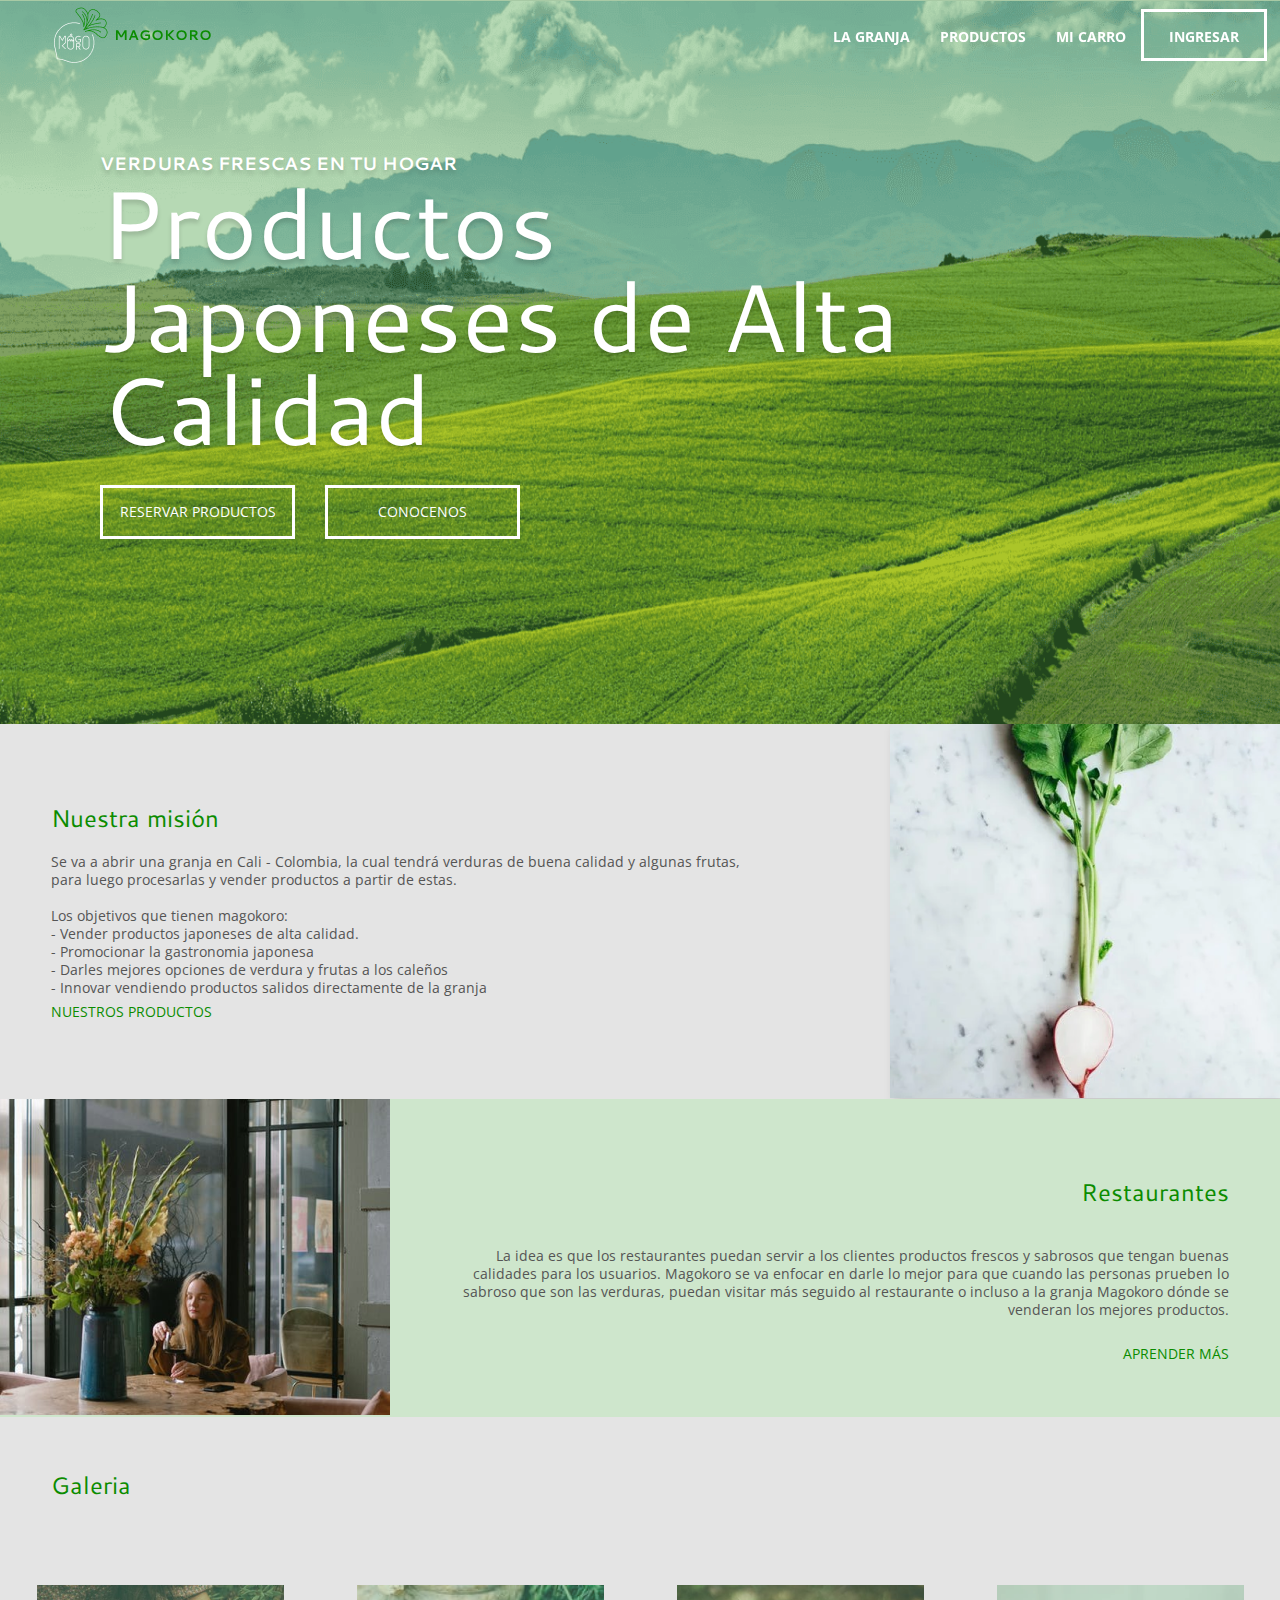
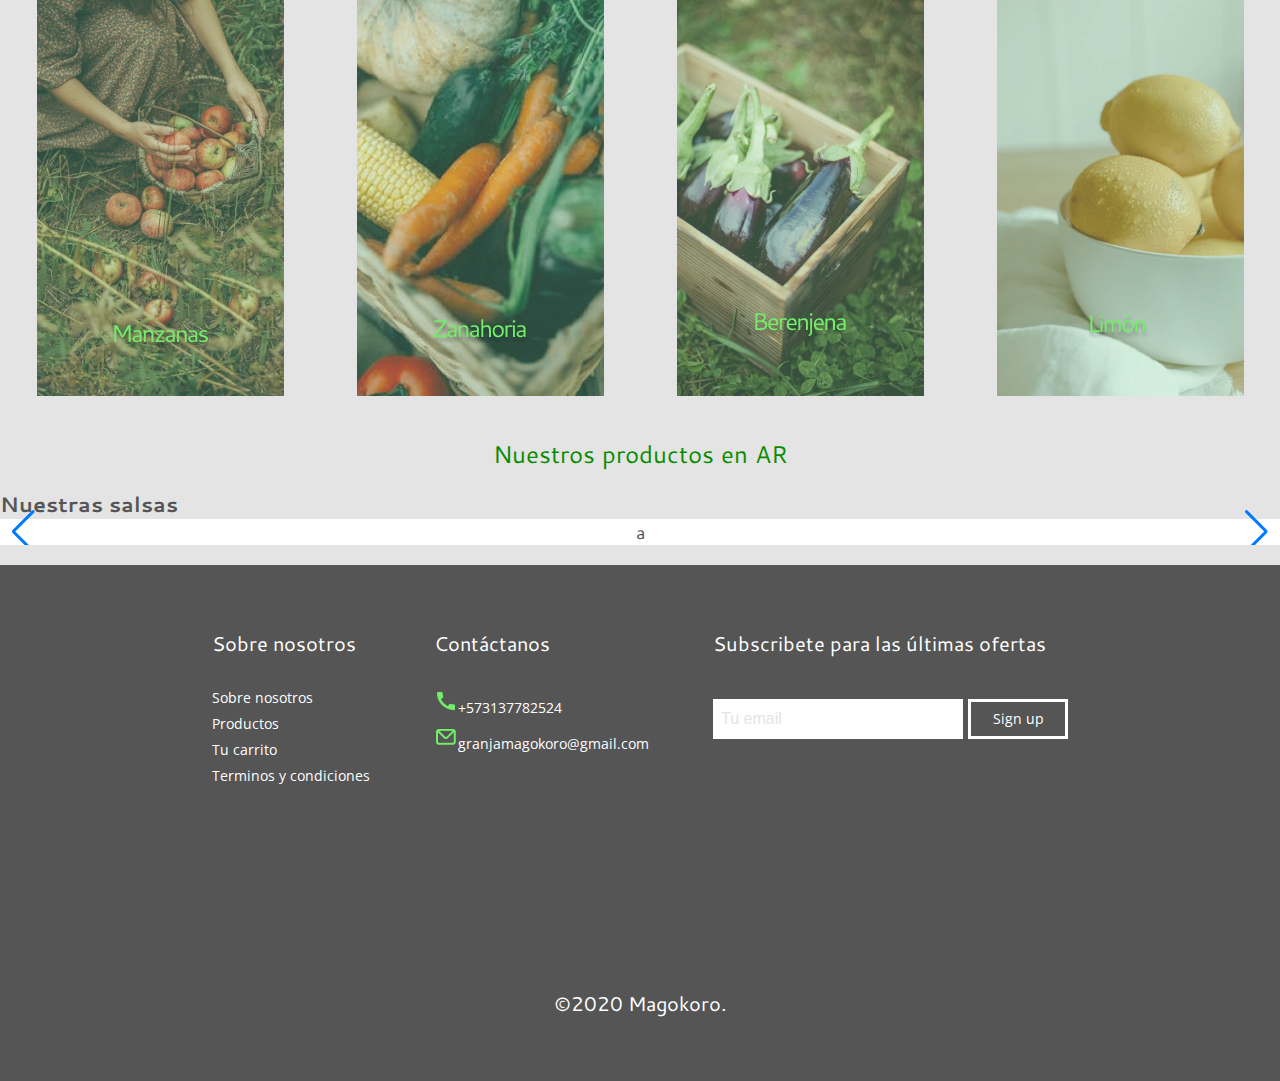
==== index.html @ c38968b4 "Final push" ====
<!DOCTYPE html>
<html lang="en">

<head>
    <meta charset="UTF-8">
    <meta http-equiv="X-UA-Compatible" content="IE=edge">
    <meta name="viewport" content="width=device-width, initial-scale=1.0">
    <title>Magokoro</title>
    <!--Google Styles-->
    <!--Cantarell-->
    <!--Open Sans-->
    <link rel="preconnect" href="https://fonts.googleapis.com">
    <link rel="preconnect" href="https://fonts.gstatic.com" crossorigin>
    <link
        href="https://fonts.googleapis.com/css2?family=Cantarell:wght@400;700&family=Open+Sans:wght@300;400;600;700&display=swap"
        rel="stylesheet">
    <!--CSS-->
    <link rel="stylesheet" href="https://unpkg.com/swiper/swiper-bundle.min.css" />
    <link rel="stylesheet" href="./styles/index.css">
    <link rel="stylesheet" href="./styles/mobile.css">
</head>

<body>
    <header>
        <nav class="menu" id="menu">
            <div class="menu__logo">
                <figure>
                    <img src="./img/logowhite.png" alt="logoMagokoro">
                </figure>
                <p class="menu__logo--name">MAGOKORO</p>
            </div>

            <ul class="menu__list" id="menulist">
                <!--Home-->
                <li class="menu__item">
                    <a href='./index.html'>
                        LA GRANJA
                    </a>
                </li>
                <!--Products-->
                <li class="menu__item">
                    <a href='./products.html'>
                        PRODUCTOS
                    </a>
                </li class="menu__item">
                <!--About-->
                <li class="menu__item">
                    <a href='./cart.html'>
                        MI CARRO
                    </a>
                </li>
                <!--Log In-->
                <li class="auth menu__item--button" id="loginButton">
                    <a href="./login.html">INGRESAR</a>
                </li>
                <li class="auth menu__item--username hidden" id="username"></li>
                <li><button id="logOut" class="auth hidden">Cerrar Sesión</button></li>
                <li class="menu__close" id="close">
                    X
                </li>
            </ul>
            <button class="menu__item--action" id="openMenu">
                <img src="https://img.icons8.com/material-rounded/24/000000/menu--v1.png" />
            </button>
        </nav>
        <article class="landing--page">
            <p class="landing--page__subtitle">VERDURAS FRESCAS EN TU HOGAR</p>
            <p class="landing--page__highlight">Productos Japoneses de Alta Calidad</P>
            <div class="landing--page__list">
                <a href="#" class="landing--page__list--button">RESERVAR PRODUCTOS</a>
                <a href="#" class="landing--page__list--button">CONOCENOS</a>
            </div>
            <!--<img class="landing--page__image--absolute" src="./img/landingPage--img.png" alt="asdf">-->
        </article>
    </header>

    <section>
        <article class="main">
            <!--Context-->
            <div class="main__context">
                <div class="main__context-text">
                    <h2>Nuestra misión</h2>
                    <div class="main__context--list">
                        <p class="main__text">
                            Se va a abrir una granja en Cali - Colombia, la cual tendrá verduras de buena calidad y
                            algunas
                            frutas, para luego procesarlas y vender productos a partir de estas.<br>
                            <br>
                            Los objetivos que tienen magokoro: <br>
                            - Vender productos japoneses de alta calidad. <br>
                            - Promocionar la gastronomia japonesa <br>
                            - Darles mejores opciones de verdura y frutas a los caleños <br>
                            - Innovar vendiendo productos salidos directamente de la granja
                        </p>
                        <a href="#" class="main__text">NUESTROS PRODUCTOS</a>
                    </div>
                </div>
                <figure class="main__context--img">
                    <img src="./img/main--img.png">
                </figure>
            </div>

            <!--Restaurant-->
            <div class="main__restaurant">
                <figure class="main__restaurant-img">
                    <img src="./img/main--restaurant.png" alt="A girl drinking">
                </figure>
                <div class="main__restaurant-text">
                    <h2>
                        Restaurantes
                    </h2>
                    <p class="main__text">
                        La idea es que los restaurantes puedan servir a los clientes productos frescos y sabrosos que
                        tengan
                        buenas calidades para los usuarios. Magokoro se va enfocar en darle lo mejor para que cuando las
                        personas prueben lo sabroso que son las verduras, puedan visitar más seguido al restaurante o
                        incluso a
                        la granja Magokoro dónde se venderan los mejores productos.
                    </p>
                    <a href="#" class="main__restaurant--button">
                        APRENDER MÁS
                    </a>
                </div>
            </div>
        </article>

        <!--Gallery-->
        <div class="gallery">
            <h2>Galeria</h2>
            <figure class="gallery__img">
                <a href="#">
                    <img src="./img/gallery/apple.png" alt="manzana">
                </a>
                <a href="#">
                    <img src="./img/gallery/carrot.png" alt="zanahoria">
                </a>
                <a href="#">
                    <img src="./img/gallery/eggplant.png" alt="berenjena">
                </a>
                <a href="#">
                    <img src="./img/gallery/lemon.png" alt="limón">
                </a>
            </figure>
        </div>

        <div class="models">
            <h2 class="text-center">Nuestros productos en AR</h2>
            <!-- Import the component -->
            <script type="module" src="https://unpkg.com/@google/model-viewer/dist/model-viewer.min.js"></script>

            <!-- Use it like any other HTML element -->
            <model-viewer class="models__item" src="./models/banana.glb" alt="A 3D model of an astronaut" ar
                ar-modes="webxr scene-viewer quick-look" environment-image="neutral" auto-rotate camera-controls>
            </model-viewer>
        </div>

        <div class="swiper-container swiper">
            <h3>Nuestras salsas</h3>
            <div class="swiper-wrapper">
              <div class="swiper-slide">
                  a
              </div>
              <div class="swiper-slide">
                b
              </div>
              <div class="swiper-slide">
                c
              </div>
              <div class="swiper-slide">
               d
              </div>
              <div class="swiper-slide">
               e
              </div>
              <div class="swiper-button-next"></div>
            <div class="swiper-button-prev"></div>
            <div class="swiper-pagination"></div>
            </div>
          </div>


        <!-- Swiper JS -->
        <script src="https://unpkg.com/swiper/swiper-bundle.min.js"></script>

    </section>

    <footer class="footer">
        <div class="footer__container">
            <div class="footer__container-heading footer-1">
                <h4>Sobre nosotros</h4>
                <a href="#">Sobre nosotros</a>
                <a href="#">Productos</a>
                <a href="#">Tu carrito</a>
                <a href="#">Terminos y condiciones</a>
            </div>
            <div class="footer__container-heading footer-2">
                <h4>Contáctanos</h4>
                <a href="#"><img src="./img/icons/call.png">+573137782524</a>
                <a href="#"><img src="./img/icons/mail.png">granjamagokoro@gmail.com</a>
            </div>
            <div class="footer-email-form">
                <h4>Subscribete para las últimas ofertas</h4>
                <input type="email" id="footer-email" placeholder="Tu email">
                <input type="submit" value="Sign up" id="footer-email-btn">
            </div>
        </div>
        <h4 class="text-center">©2020 Magokoro.</h4>
    </footer>

    
    <script src="./js/utils.js"></script>

    <script type="module" src="js/app.js"></script>
</body>

</html>
---- styles/index.css ----
* {
  padding: 0%;
  -webkit-box-sizing: border-box;
          box-sizing: border-box;
  margin: 0;
}

.text-center {
  text-align: center;
}

body {
  background: #E4E4E4;
  font-family: 'Cantarell', sans-serif;
  width: 100%;
  font-size: 18px;
  overflow-x: hidden;
  color: #555555;
  margin: 0;
  padding: 0;
}

header {
  max-width: 100% !important;
  overflow-x: hidden  !important;
}

h2 {
  font-family: 'Cantarell', sans-serif;
  padding-top: 1em;
  padding-bottom: 0.75em;
  color: #0B8C00;
  font-size: 24px;
  font-weight: 400;
}

h4 {
  font-family: 'Cantarell', sans-serif;
  font-weight: 400;
  color: white;
  font-size: 20px;
}

a {
  font-family: 'Open Sans', sans-serif;
  color: #0B8C00;
  font-weight: 400;
  text-decoration: none;
  font-size: 0.75em;
}

ul {
  list-style: none;
}

p {
  font-family: 'Open Sans', sans-serif;
  font-size: 0.75em;
  color: #555555;
}

label {
  font-family: 'Open Sans', sans-serif;
  font-size: 0.75em;
  color: #555555;
}

.auth.hidden {
  display: none;
}

.auth.visible {
  display: block;
}

.sign {
  display: -webkit-box;
  display: -ms-flexbox;
  display: flex;
  width: 80%;
  -webkit-box-orient: vertical;
  -webkit-box-direction: normal;
      -ms-flex-direction: center;
          flex-direction: center;
  -webkit-box-pack: center;
      -ms-flex-pack: center;
          justify-content: center;
  background-color: #FFF;
  margin: 100px 100px 100px 10%;
  padding: 0px;
}

.sign__image {
  width: 50%;
}

.sign__text {
  display: -webkit-box;
  display: -ms-flexbox;
  display: flex;
  -webkit-box-orient: vertical;
  -webkit-box-direction: normal;
      -ms-flex-direction: column;
          flex-direction: column;
  -webkit-box-align: center;
      -ms-flex-align: center;
          align-items: center;
  width: 50%;
  margin-left: 10px;
  margin-bottom: 10px;
}

.sign__text--subtitle {
  display: -webkit-box;
  display: -ms-flexbox;
  display: flex;
  -webkit-box-orient: horizontal;
  -webkit-box-direction: normal;
      -ms-flex-direction: row;
          flex-direction: row;
  margin-bottom: 30px;
}

.sign #logIn p, .sign #createProduct p, .sign #register p {
  margin-top: 5px;
  margin-bottom: 5px;
}

.sign #logIn input[type=text], .sign #logIn input[type=password], .sign #logIn input[type=email], .sign #logIn input[type=number], .sign #createProduct input[type=text], .sign #createProduct input[type=password], .sign #createProduct input[type=email], .sign #createProduct input[type=number], .sign #register input[type=text], .sign #register input[type=password], .sign #register input[type=email], .sign #register input[type=number] {
  border: none;
  border-bottom: 1px solid #555555;
  margin-bottom: 5px;
}

.sign #logIn input[type=submit], .sign #createProduct input[type=submit], .sign #register input[type=submit] {
  font-family: 'Open Sans', sans-serif;
  color: #0B8C00;
  font-weight: 400;
  text-decoration: none;
  font-size: 0.75em;
  background-color: white;
  border: 1px solid #4CAF50;
  width: 198px;
  height: 45px;
  margin-top: 10px;
}

#logOut {
  font-family: 'Open Sans', sans-serif;
  font-weight: bold;
  color: white;
  padding: 15px;
  font-size: 15px;
  border: solid white;
  background-color: transparent;
}

#logOut:hover {
  color: #73ED6A;
  border: solid white;
  background-color: white;
}

.cart {
  margin-top: 80px;
}

.menu--simple {
  background-color: #555555;
}

.menu {
  position: fixed;
  display: -webkit-box;
  display: -ms-flexbox;
  display: flex;
  -webkit-box-orient: horizontal;
  -webkit-box-direction: normal;
      -ms-flex-direction: row;
          flex-direction: row;
  -webkit-box-pack: justify;
      -ms-flex-pack: justify;
          justify-content: space-between;
  width: 100%;
}

.menu__close {
  display: none;
}

.menu--scroll {
  background-color: #55555580;
}

.menu--scroll .menu__logo--name {
  display: none;
}

.menu__logo {
  padding-left: 3em;
  display: -webkit-box;
  display: -ms-flexbox;
  display: flex;
  -webkit-box-orient: horizontal;
  -webkit-box-direction: normal;
      -ms-flex-direction: row;
          flex-direction: row;
  -webkit-box-align: center;
      -ms-flex-align: center;
          align-items: center;
}

.menu__logo--name {
  font-family: 'Cantarell', sans-serif;
  font-weight: bold;
  color: #0B8C00;
}

.menu__list {
  display: -webkit-box;
  display: -ms-flexbox;
  display: flex;
  -webkit-box-orient: horizontal;
  -webkit-box-direction: normal;
      -ms-flex-direction: row;
          flex-direction: row;
  -ms-flex-pack: distribute;
      justify-content: space-around;
  margin-right: 1%;
  -webkit-box-align: center;
      -ms-flex-align: center;
          align-items: center;
}

.menu__item {
  list-style: none;
  text-decoration: none;
  padding: 15px;
}

.menu__item a {
  font-weight: bold;
  color: #FFFFFF;
}

.menu__item a:hover {
  color: #73ED6A;
}

.menu__item--username {
  font-family: 'Open Sans', sans-serif;
  font-weight: bold;
  color: #FFFFFF;
  padding: 15px;
}

.menu__item--button {
  list-style: none;
  text-decoration: none;
  border: solid;
  padding: 10px;
  color: white;
}

.menu__item--button a {
  font-family: 'Open Sans', sans-serif;
  font-weight: bold;
  color: white;
  padding: 15px;
  text-decoration: none;
}

.menu__item--action {
  display: none;
  border: none;
  background: none;
}

.menu__text {
  padding-top: 20px;
  padding-bottom: 20px;
}

.landing--page {
  background-image: url(../img/landing-page--img.png);
  background-size: cover;
  max-width: 100vw;
  overflow: hidden;
  height: 724px;
  color: white;
}

.landing--page__subtitle {
  font-family: 'Cantarell', sans-serif;
  font-size: 18px;
  font-weight: bold;
  padding-top: 150px;
  padding-left: 100px;
  color: white;
  text-shadow: 0px 4px 4px #00000025;
}

.landing--page__highlight {
  font-family: 'Cantarell', sans-serif;
  width: 80%;
  line-height: 97.2%;
  padding-left: 100px;
  font-size: 96px;
  color: white;
  text-shadow: 0px 4px 4px #00000025;
}

.landing--page__list {
  display: -webkit-box;
  display: -ms-flexbox;
  display: flex;
  -webkit-box-orient: horizontal;
  -webkit-box-direction: normal;
      -ms-flex-direction: row;
          flex-direction: row;
  -webkit-box-pack: justify;
      -ms-flex-pack: justify;
          justify-content: space-between;
  padding-left: 100px;
  width: 550px;
}

.landing--page__list--button {
  color: white;
  display: -webkit-box;
  display: -ms-flexbox;
  display: flex;
  -webkit-box-pack: center;
      -ms-flex-pack: center;
          justify-content: center;
  text-decoration: none;
  border: solid;
  margin: 30px 30px 20px 0px;
  width: 235px;
  padding: 15px;
}

.main__context {
  display: -webkit-box;
  display: -ms-flexbox;
  display: flex;
  -webkit-box-orient: horizontal;
  -webkit-box-direction: normal;
      -ms-flex-direction: row;
          flex-direction: row;
  -webkit-box-pack: justify;
      -ms-flex-pack: justify;
          justify-content: space-between;
  -webkit-box-align: center;
      -ms-flex-align: center;
          align-items: center;
  height: 375px;
  max-width: 100vw;
  overflow: hidden;
}

.main__context h2 {
  padding-top: 0;
}

.main__context--list {
  width: 700px;
}

.main__context--list h2 {
  padding-bottom: 2em;
}

.main__context--img {
  height: 375px;
}

.main__context--img img {
  -webkit-box-shadow: 4px 4px 10px #00000025;
          box-shadow: 4px 4px 10px #00000025;
}

.main__context-text {
  text-align: left;
  margin: 4%;
}

.main__restaurant {
  display: -webkit-box;
  display: -ms-flexbox;
  display: flex;
  -webkit-box-orient: horizontal;
  -webkit-box-direction: normal;
      -ms-flex-direction: row;
          flex-direction: row;
  -webkit-box-pack: justify;
      -ms-flex-pack: justify;
          justify-content: space-between;
  -webkit-box-align: center;
      -ms-flex-align: center;
          align-items: center;
  background-color: #CEE6CC;
  height: 318px;
  width: 100%;
  max-width: 100vw;
  overflow: hidden;
}

.main__restaurant-text {
  text-align: right;
  margin: 4%;
}

.main__restaurant-text .main__text {
  padding: 0px;
  padding-top: 20px;
  padding-bottom: 20px;
}

.gallery {
  height: 100%;
}

.gallery h2 {
  padding-top: 0;
  margin: 4%;
}

.gallery__img {
  display: -webkit-box;
  display: -ms-flexbox;
  display: flex;
  -webkit-box-orient: horizontal;
  -webkit-box-direction: normal;
      -ms-flex-direction: row;
          flex-direction: row;
  -ms-flex-pack: distribute;
      justify-content: space-around;
  margin: 0;
}

.gallery__img img {
  margin: 1em;
}

.models {
  display: -webkit-box;
  display: -ms-flexbox;
  display: flex;
  -webkit-box-orient: vertical;
  -webkit-box-direction: normal;
      -ms-flex-direction: column;
          flex-direction: column;
  -webkit-box-align: center;
      -ms-flex-align: center;
          align-items: center;
}

.swiper-container {
  width: 100%;
  height: 100%;
}

.swiper-slide {
  text-align: center;
  font-size: 18px;
  background: #fff;
  /* Center slide text vertically */
  display: -webkit-box;
  display: -ms-flexbox;
  display: flex;
  -webkit-box-pack: center;
  -ms-flex-pack: center;
  justify-content: center;
  -webkit-box-align: center;
  -ms-flex-align: center;
  align-items: center;
}

.swiper-slide img {
  display: block;
  width: 100%;
  height: 100%;
  -o-object-fit: cover;
     object-fit: cover;
}

.filters {
  display: -webkit-box;
  display: -ms-flexbox;
  display: flex;
  -webkit-box-pack: justify;
      -ms-flex-pack: justify;
          justify-content: space-between;
  padding-left: 15px;
  padding-right: 15px;
  margin-left: 60px;
  margin-right: 60px;
  -webkit-box-orient: horizontal;
  -webkit-box-direction: normal;
      -ms-flex-direction: row;
          flex-direction: row;
}

.product--page {
  background-image: url(../img/product-page--img.png);
  background-size: cover;
  max-width: 100vw;
  overflow: hidden;
  height: 724px;
}

.product--page__highlight {
  font-family: 'Cantarell', sans-serif;
  line-height: 97.2%;
  margin: 20% 10% 0 10%;
  font-size: 96px;
  color: white;
  text-shadow: 0px 4px 4px #00000025;
}

.products {
  display: -webkit-box;
  display: -ms-flexbox;
  display: flex;
  -ms-flex-wrap: wrap;
      flex-wrap: wrap;
  margin-left: 60px;
  margin-right: 60px;
  -webkit-box-align: center;
      -ms-flex-align: center;
          align-items: center;
  -webkit-box-pack: justify;
      -ms-flex-pack: justify;
          justify-content: space-between;
}

.product {
  padding: 15px;
  display: block;
  width: 32%;
  height: 100%;
  text-decoration: none;
  margin: 20px 0px 20px 0px;
}

.product.loaded {
  display: -webkit-box;
  display: -ms-flexbox;
  display: flex;
}

.product--cart {
  background-color: white;
  display: -webkit-box;
  display: -ms-flexbox;
  display: flex;
  -webkit-box-align: center;
      -ms-flex-align: center;
          align-items: center;
  -webkit-box-pack: center;
      -ms-flex-pack: center;
          justify-content: center;
  width: calc(100% - 500px * 1);
  margin: 10px auto;
  padding: 20px;
  height: 200px;
}

.product__image {
  margin-top: 10px;
  width: 100%;
  height: 287px;
  -o-object-fit: contain;
     object-fit: contain;
}

.product__description {
  background-color: #FFF;
  display: -webkit-box;
  display: -ms-flexbox;
  display: flex;
  -webkit-box-orient: vertical;
  -webkit-box-direction: normal;
      -ms-flex-direction: column;
          flex-direction: column;
  -webkit-box-align: center;
      -ms-flex-align: center;
          align-items: center;
}

.product__description:hover {
  background-color: #55555580;
}

.product__thumbnail {
  width: 250px;
  height: 100%;
  margin-right: 20px;
  -o-object-fit: contain;
     object-fit: contain;
}

.product__tag {
  color: #555555;
  padding: 5px 10px;
  border-radius: 5px;
  font-size: .9em;
}

.product__tag--best-seller {
  color: #555555;
  font-size: 16px !important;
}

.product__tag--recommended {
  color: #555555;
  font-size: 16px !important;
}

.product__price {
  color: #555555;
  margin: 10px 0;
}

.product__name {
  margin-top: 20px;
  font-family: 'Cantarell', sans-serif;
  color: #0B8C00;
  padding: 0px;
}

.product__cart {
  background-color: white;
  color: #73ED6A;
  display: -webkit-box;
  display: -ms-flexbox;
  display: flex;
  -webkit-box-pack: center;
      -ms-flex-pack: center;
          justify-content: center;
  text-decoration: none;
  border: solid #73ED6A;
  width: 235px;
  margin: 10px;
  margin-bottom: 40px;
  padding: 15px;
}

.product__cart-cart {
  margin: 0;
  color: #555555;
  border: none;
  background-color: white;
  font-family: 'Open Sans', sans-serif;
}

.product__cart-cart:hover {
  color: #73ED6A;
}

.product__cart:hover {
  color: white;
  background-color: #73ED6A;
}

.product__cart:disabled {
  color: white;
  background-color: #73ED6A;
}

.product_a {
  margin-top: 6%;
  height: 400px;
  display: none;
  margin-left: 10%;
  margin-right: 10%;
  background-color: white;
}

.product_a.loaded {
  display: -webkit-box;
  display: -ms-flexbox;
  display: flex;
}

.product_a .product__image {
  width: 50%;
  border: none;
  height: 100%;
  margin-top: 0;
  margin-right: 20px;
}

.product_a .product__paragraph {
  padding: 10px 30px 10px 30px;
  font-size: 18px;
}

.product_a .product__price {
  font-size: 24px;
}

.total {
  font-family: 'Open Sans', sans-serif;
  text-align: center;
}

.payment {
  display: -webkit-box;
  display: -ms-flexbox;
  display: flex;
  -webkit-box-orient: vertical;
  -webkit-box-direction: normal;
      -ms-flex-direction: column;
          flex-direction: column;
  -webkit-box-align: center;
      -ms-flex-align: center;
          align-items: center;
  background-color: white;
  width: 100%;
}

.payment__items {
  display: -webkit-box;
  display: -ms-flexbox;
  display: flex;
  -webkit-box-orient: vertical;
  -webkit-box-direction: normal;
      -ms-flex-direction: column;
          flex-direction: column;
  -webkit-box-align: center;
      -ms-flex-align: center;
          align-items: center;
}

.payment label {
  margin-top: 10px;
  margin-bottom: 5px;
}

.payment__item {
  margin-bottom: 10px;
  margin-top: 10px;
}

#autofill {
  font-family: 'Open Sans', sans-serif;
  color: #0B8C00;
  font-weight: 400;
  text-decoration: none;
  font-size: 0.75em;
  background-color: transparent;
  border: 1px solid #0B8C00;
  width: 220px;
  height: 45px;
  margin-top: 10px;
}

#checkout input[type=text] {
  border: none;
  background-color: transparent;
  border-bottom: 1px solid #555555;
  margin-bottom: 10px !important;
}

#checkout input[type=submit] {
  font-family: 'Open Sans', sans-serif;
  color: #0B8C00;
  margin-bottom: 20px;
  font-weight: 400;
  text-decoration: none;
  font-size: 0.75em;
  background-color: transparent;
  border: 1px solid green;
  width: 198px;
  height: 45px;
  margin-top: 10px;
}

.footer {
  margin-top: 20px;
  padding-top: 5%;
  background-color: #555555;
  padding-bottom: 4rem;
}

.footer__container {
  width: 80%;
  height: 40vh;
  background-color: #555555;
  color: white;
  display: -webkit-box;
  display: -ms-flexbox;
  display: flex;
  -webkit-box-pack: center;
      -ms-flex-pack: center;
          justify-content: center;
  -ms-flex-wrap: wrap;
      flex-wrap: wrap;
  margin: 0 auto;
}

.footer__container-heading {
  display: -webkit-box;
  display: -ms-flexbox;
  display: flex;
  -webkit-box-orient: vertical;
  -webkit-box-direction: normal;
      -ms-flex-direction: column;
          flex-direction: column;
  margin-right: 4rem;
}

.footer__container-heading h4 {
  margin-bottom: 2rem;
}

.footer__container-heading a {
  color: white;
  margin-bottom: 0.5rem;
}

.footer__container-heading a:hover {
  color: #3483fa;
}

.footer-email-form h4 {
  margin-bottom: 2rem;
}

#footer-email {
  width: 250px;
  height: 40px;
  outline: none;
  border: none;
  padding-left: 0.5rem;
  font-size: 1rem;
  margin-bottom: 1rem;
}

#footer-email-btn {
  font-family: 'Open Sans', sans-serif;
  color: white;
  font-weight: 400;
  text-decoration: none;
  font-size: 0.75em;
  background-color: #555555;
  border: solid white;
  width: 100px;
  height: 40px;
  margin-top: 10px;
}

#footer-email-btn:hover {
  background-color: #3483fa;
  border: solid #3483fa;
}

#footer-email::-webkit-input-placeholder {
  color: #E4E4E4;
}

#footer-email:-ms-input-placeholder {
  color: #E4E4E4;
}

#footer-email::-ms-input-placeholder {
  color: #E4E4E4;
}

#footer-email::placeholder {
  color: #E4E4E4;
}

@media screen and (max-width: 1061px) {
  .footer {
    height: 100%;
  }
  .footer-email-form {
    margin-top: 4rem;
  }
  .product {
    width: 50%;
  }
  .product--cart {
    width: 100%;
  }
}

@media screen and (max-width: 1113px) {
  .product--cart {
    width: 100%;
  }
}

@media screen and (max-width: 820px) {
  .sign {
    display: -webkit-box;
    display: -ms-flexbox;
    display: flex;
    -webkit-box-orient: vertical;
    -webkit-box-direction: normal;
        -ms-flex-direction: column;
            flex-direction: column;
    -webkit-box-align: center;
        -ms-flex-align: center;
            align-items: center;
  }
  .sign__image {
    width: 100%;
  }
  .sign__text {
    text-align: center;
    margin: 0;
  }
  .footer {
    padding-top: 2rem;
    padding-bottom: 2rem;
  }
  .footer__brand {
    text-align: center;
    display: -webkit-box;
    display: -ms-flexbox;
    display: flex;
    -webkit-box-orient: vertical;
    -webkit-box-direction: normal;
        -ms-flex-direction: center;
            flex-direction: center;
    -webkit-box-pack: center;
        -ms-flex-pack: center;
            justify-content: center;
  }
  .footer__container {
    text-align: center;
    height: 650px;
  }
  .footer__container-heading {
    margin: 0 !important;
  }
  .footer-email-form {
    margin-top: 2rem;
  }
  .product {
    width: 100%;
  }
  .product__thumbnail {
    margin-top: 10px;
    width: 50%;
    height: 50%;
    -o-object-fit: contain;
       object-fit: contain;
  }
  .product_a {
    display: -webkit-box;
    display: -ms-flexbox;
    display: flex;
    -webkit-box-orient: vertical;
    -webkit-box-direction: normal;
        -ms-flex-direction: column;
            flex-direction: column;
    height: 100%;
  }
  .product_a .product__image {
    width: 100%;
    height: 100%;
  }
  .product_a .product__image img {
    width: 100%;
  }
  #gallery {
    display: none;
  }
}

.lds-roller {
  display: inline-block;
  position: flex;
  margin-top: 20%;
  margin-bottom: 20%;
  margin-left: 46.5%;
  width: 80px;
  height: 80px;
}

.lds-roller.loaded {
  display: none;
}

.lds-roller div {
  -webkit-animation: lds-roller 1.2s cubic-bezier(0.5, 0, 0.5, 1) infinite;
          animation: lds-roller 1.2s cubic-bezier(0.5, 0, 0.5, 1) infinite;
  -webkit-transform-origin: 40px 40px;
          transform-origin: 40px 40px;
}

.lds-roller div:after {
  content: " ";
  display: block;
  position: absolute;
  width: 7px;
  height: 7px;
  border-radius: 50%;
  background: #0B8C00;
  margin: -4px 0 0 -4px;
}

.lds-roller div:nth-child(1) {
  -webkit-animation-delay: -0.036s;
          animation-delay: -0.036s;
}

.lds-roller div:nth-child(1):after {
  top: 63px;
  left: 63px;
}

.lds-roller div:nth-child(2) {
  -webkit-animation-delay: -0.072s;
          animation-delay: -0.072s;
}

.lds-roller div:nth-child(2):after {
  top: 68px;
  left: 56px;
}

.lds-roller div:nth-child(3) {
  -webkit-animation-delay: -0.108s;
          animation-delay: -0.108s;
}

.lds-roller div:nth-child(3):after {
  top: 71px;
  left: 48px;
}

.lds-roller div:nth-child(4) {
  -webkit-animation-delay: -0.144s;
          animation-delay: -0.144s;
}

.lds-roller div:nth-child(4):after {
  top: 72px;
  left: 40px;
}

.lds-roller div:nth-child(5) {
  -webkit-animation-delay: -0.18s;
          animation-delay: -0.18s;
}

.lds-roller div:nth-child(5):after {
  top: 71px;
  left: 32px;
}

.lds-roller div:nth-child(6) {
  -webkit-animation-delay: -0.216s;
          animation-delay: -0.216s;
}

.lds-roller div:nth-child(6):after {
  top: 68px;
  left: 24px;
}

.lds-roller div:nth-child(7) {
  -webkit-animation-delay: -0.252s;
          animation-delay: -0.252s;
}

.lds-roller div:nth-child(7):after {
  top: 63px;
  left: 17px;
}

.lds-roller div:nth-child(8) {
  -webkit-animation-delay: -0.288s;
          animation-delay: -0.288s;
}

.lds-roller div:nth-child(8):after {
  top: 56px;
  left: 12px;
}

@-webkit-keyframes lds-roller {
  0% {
    -webkit-transform: rotate(0deg);
            transform: rotate(0deg);
  }
  100% {
    -webkit-transform: rotate(360deg);
            transform: rotate(360deg);
  }
}

@keyframes lds-roller {
  0% {
    -webkit-transform: rotate(0deg);
            transform: rotate(0deg);
  }
  100% {
    -webkit-transform: rotate(360deg);
            transform: rotate(360deg);
  }
}
/*# sourceMappingURL=index.css.map */
---- styles/mobile.css ----
@media all and (max-width:1082px){
    .main__context-text{
        width: 400px;
    }

    .main__context--list{
        width: 100%;
    }

    .gallery__img{
        display: flex;
        flex-wrap: wrap;
        margin: 0;
    }
}

@media all and (max-width:868px){    

    .menu__item--action{
        display: block;
        margin-right: 1em;
    }
    
    .landing--page__subtitle{
        padding-left: 50px;
    }
    
    .menu{
        max-width: 100%; 
        z-index: 8;
        /* background-color: blue;  */
    }

    .menu__list{
        display: none;
    }

    .menu__list--mobile{
        position: absolute;
        padding-top: 10%;
        background-color: white;
        width: 100%;
        height: 1400px;
        display: flex !important;
        flex-direction: column;
        justify-content: flex-start;
        align-content: flex-start;
    }

    .menu__item {
        font-size: 3em;
    }

    .menu__item--button{
        font-size: 3em;
    }

    .menu__close{
        font-size: 3em;
        display: block;
        padding-top: 5%;
        color: #555555
    }
    

    .menu__item a{
        color: #555555;
    }
    
    .menu__item--button{
        color: #555555;
    }
    
    .menu__item--button a{
        color: #555555;
    }
    

    h2, p, a{
        text-align: center;
    }
    
    .landing--page{
        /* width: 100%; */
        /* padding-left: 5em; */
        color: yellow; 
        display: flex;
        flex-direction: column; 
        align-items: center; 
        /* padding: 0 2em;  */

    }

    .landing--page__subtitle{
        display: none;
    }

    .landing--page__highlight{
        margin-top: 2em;
        padding-left: 0px;
        /* background-color:green;  */
        padding: 0 .5em;
        font-family: 'Cantarell', sans-serif;
        display: flex;
        /* align-items: center; */
        text-align: center;
        width: 100%;
        /* padding-top: 250px; */
        font-size: 3.5em;
        color: white;
        text-shadow: 0px 4px 4px #00000025;
        margin-bottom: 1em;
    }

    .main__restaurant{
        display: flex;
        flex-direction: column;
        justify-content: space-between;
        align-items: center;
        background-color: #CEE6CC;
    }

    .landing--page__list{
        /* background-color: purple; */
        display: flex;
        flex-direction: column;
        justify-content: space-between;
        align-items: center;
        width: 100%;
        padding-left: 0px;
        /* margin-top: 40%; */
        height: 150px;
        /* padding-top: 30px; */
    }

    .main__context{
        display: flex;
        flex-direction: column;
        width: 100%;
        height: 100%;
    }

    .main__context--img{
        height: auto;
        width: auto;
    }
    .main__context--img img{

        box-shadow: none;
    }

    .main__context-text{
        align-items: center;
    }

    .main__context--list{
        width: 100%;
    }

    .main__text{
        margin: 5%;
        display: flex;
        justify-content: center;
        text-align: center;
    }

    .main__restaurant{
        display: flex;
        flex-direction: column;
        justify-content: space-between;
        align-items: center;
        background-color: #CEE6CC;
        height:100%;
    }

    .main__restaurant-text{
        display: flex;
        flex-direction: column;
        order: 0;
    }

    .main__restaurant-img{
        display: flex;
        order: 1;
        
    }

    .gallery{
        height: 100%;
    }

    .gallery__img{
        display: flex;
        flex-direction: column;
    }

}
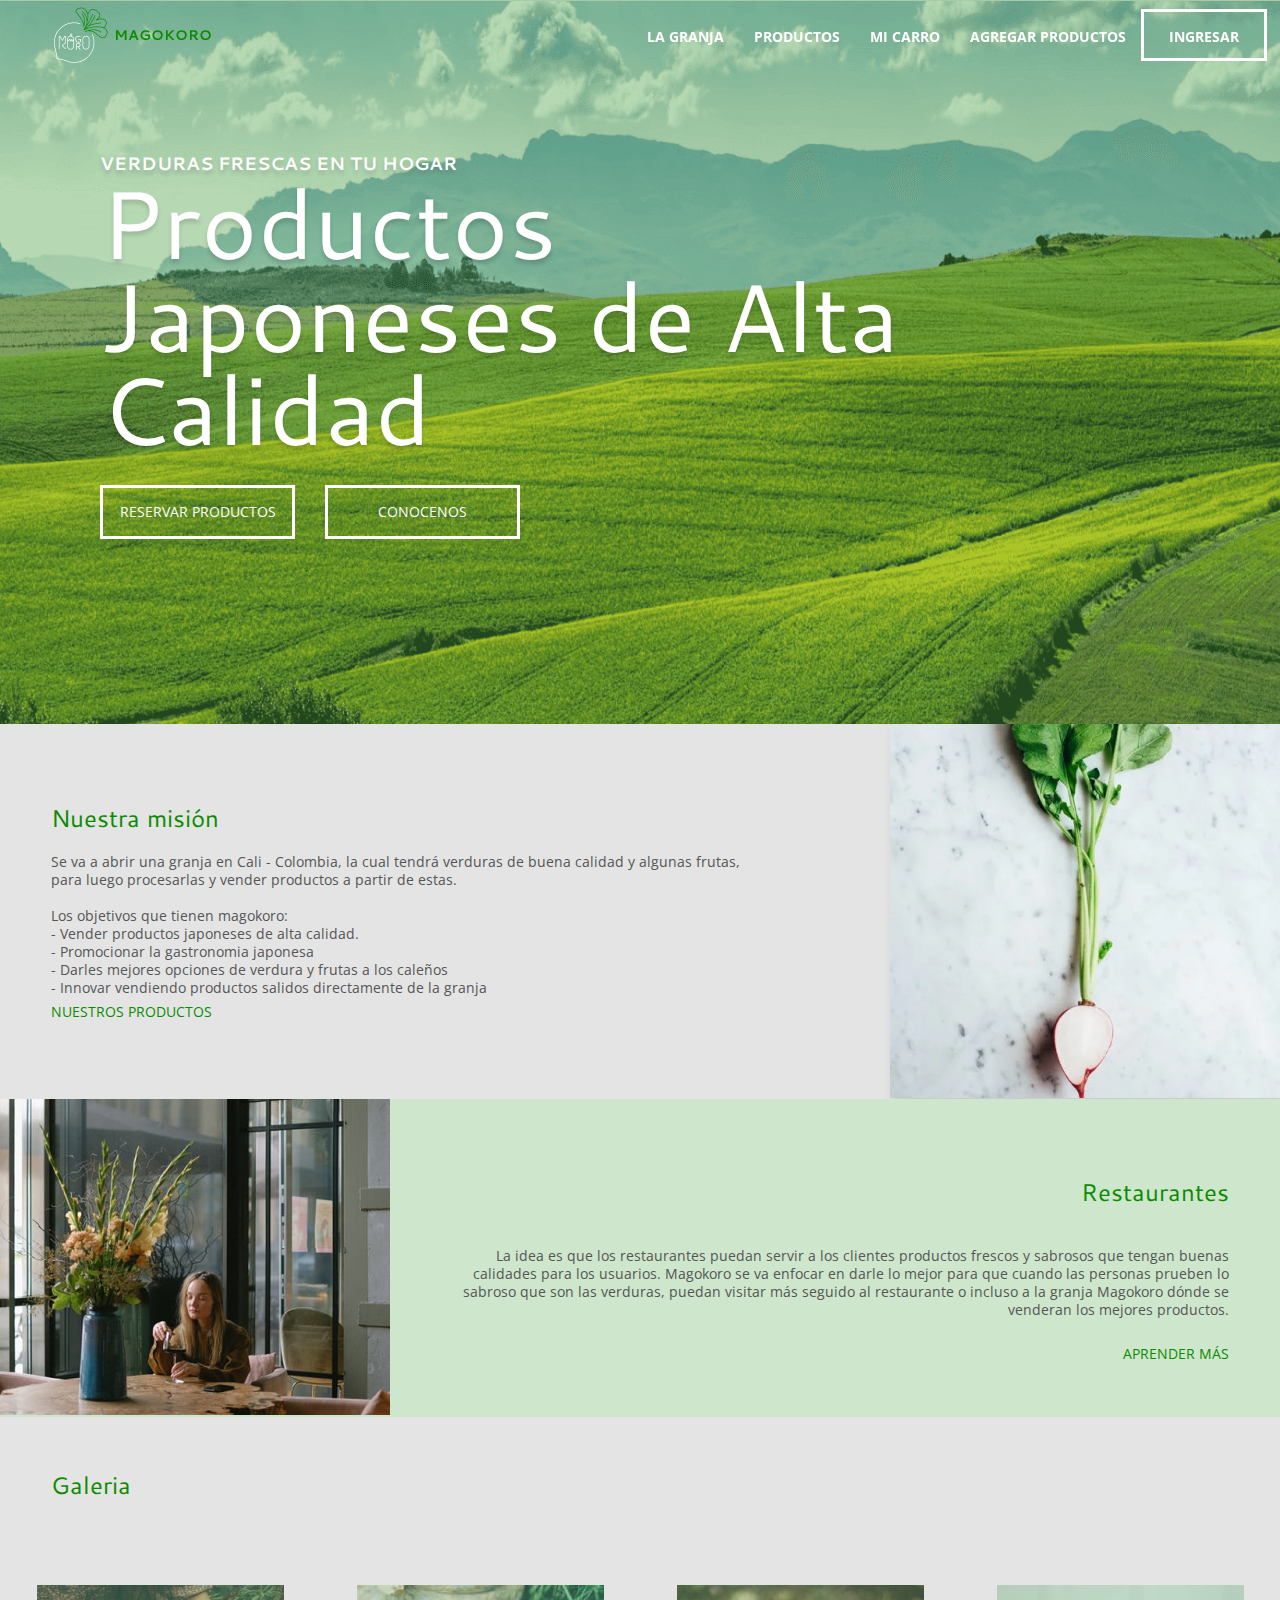
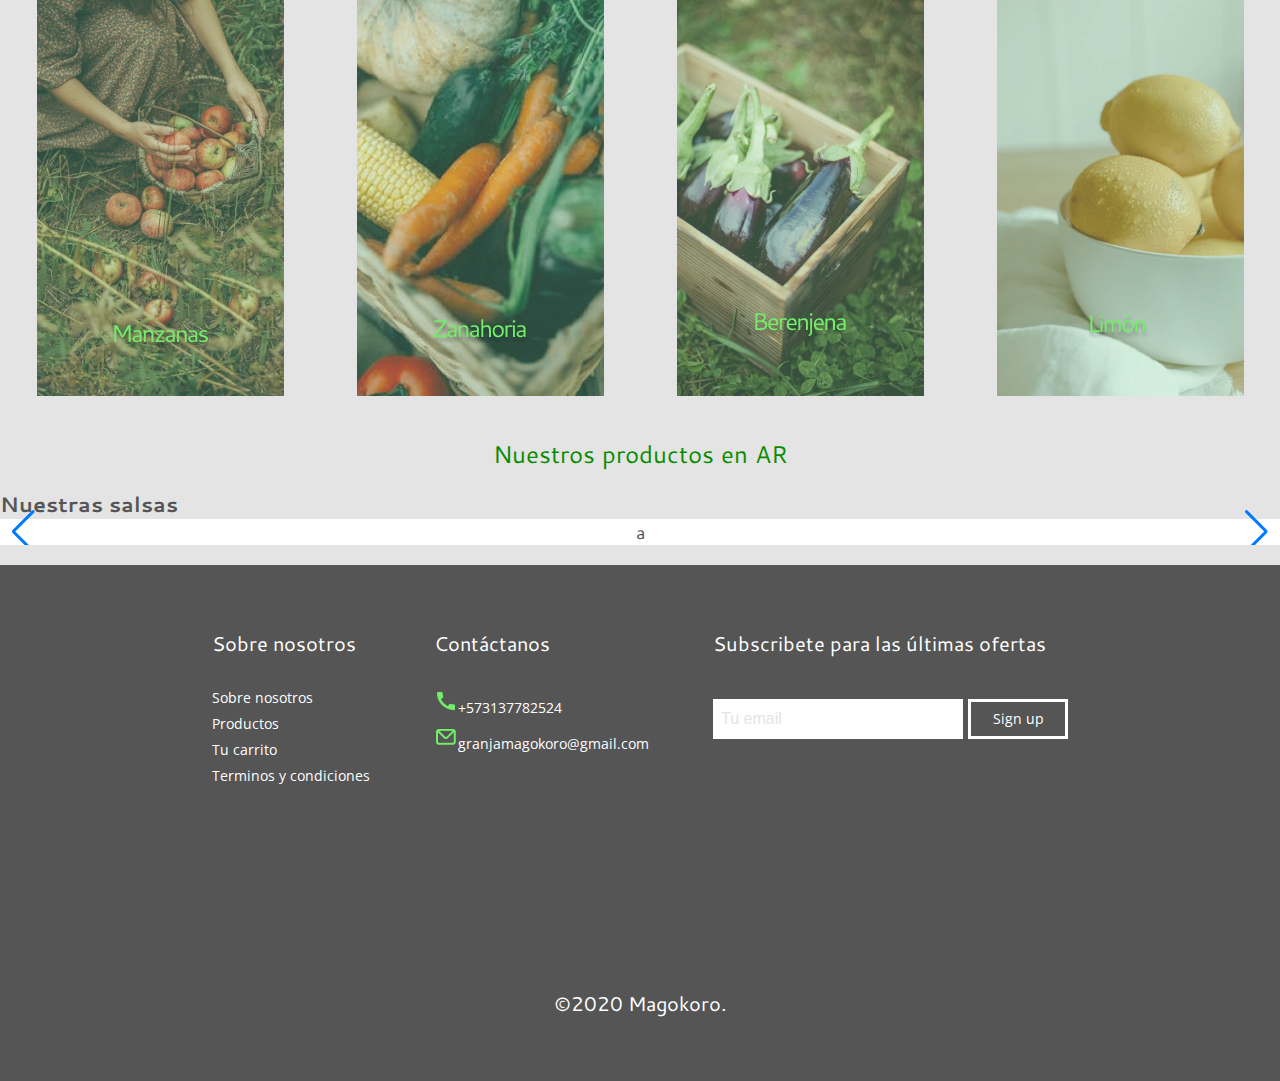
==== commit c2e8c124: "adding the create.html" ====
--- a/index.html
+++ b/index.html
@@ -47,6 +47,12 @@
                 <li class="menu__item">
                     <a href='./cart.html'>
                         MI CARRO
+                    </a>
+                </li>
+                 <!--About-->
+                 <li class="menu__item">
+                    <a href='./create.html'>
+                        AGREGAR PRODUCTOS
                     </a>
                 </li>
                 <!--Log In-->
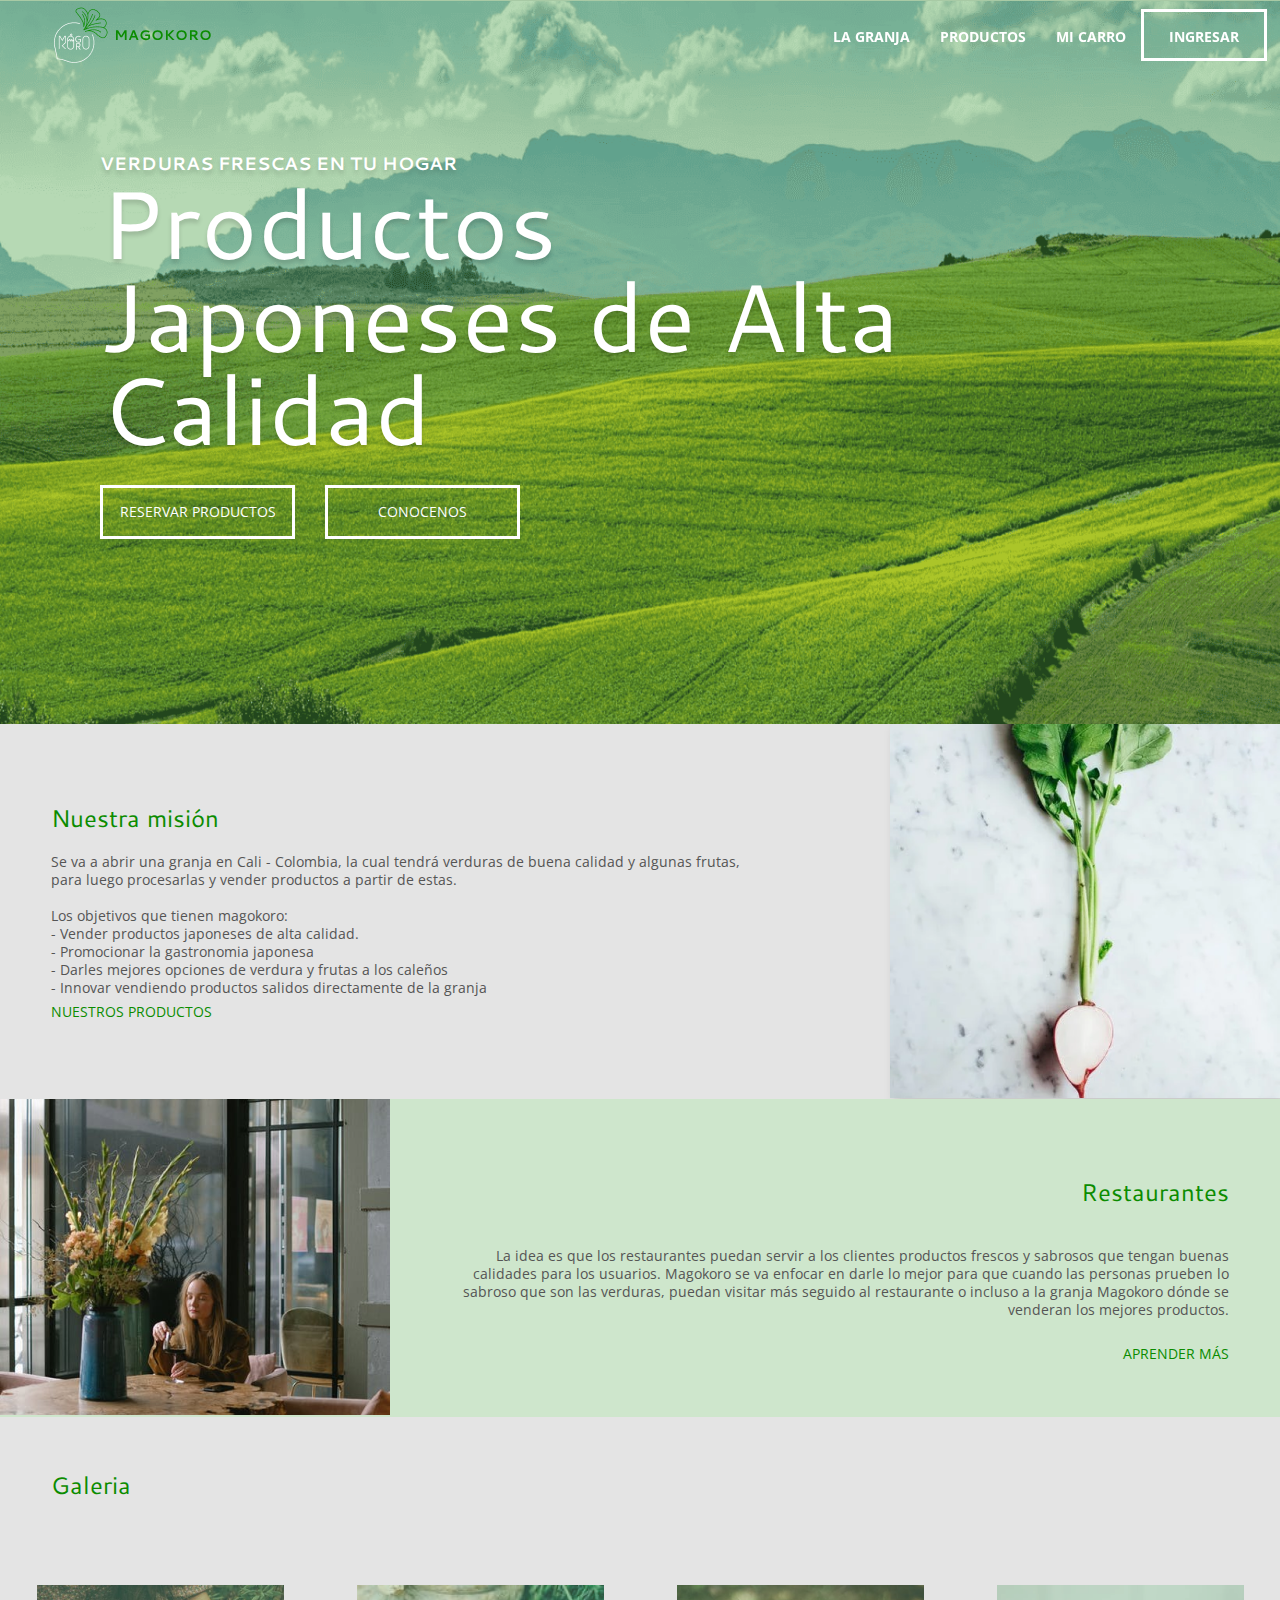
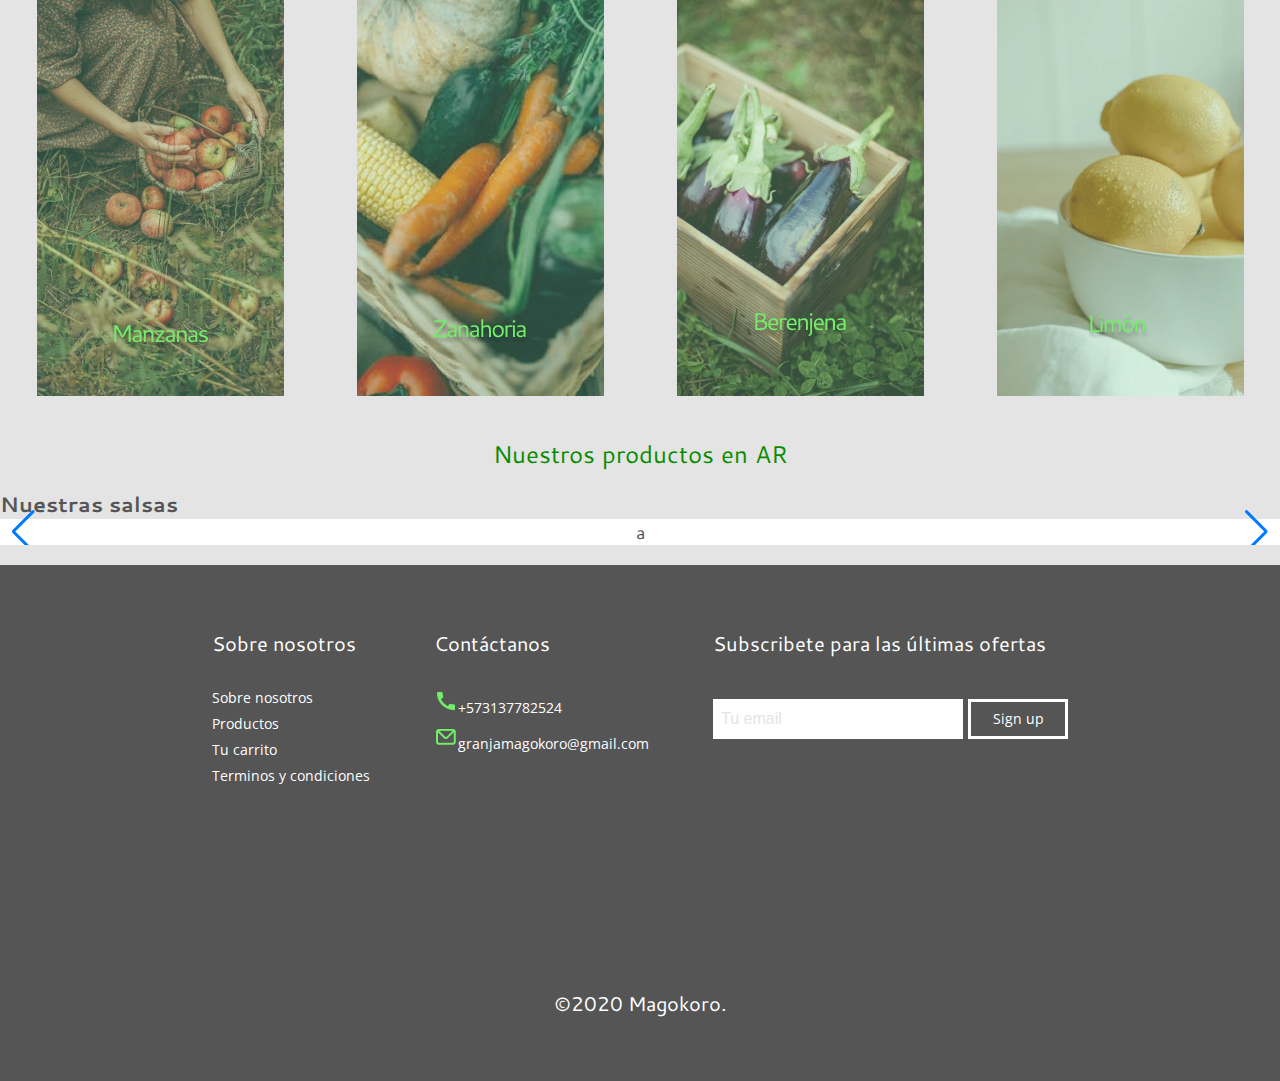
==== commit 0a78820b: "Making admin function" ====
--- a/index.html
+++ b/index.html
@@ -49,8 +49,7 @@
                         MI CARRO
                     </a>
                 </li>
-                 <!--About-->
-                 <li class="menu__item">
+                <li class="auth menu__item hidden" id="admin">
                     <a href='./create.html'>
                         AGREGAR PRODUCTOS
                     </a>
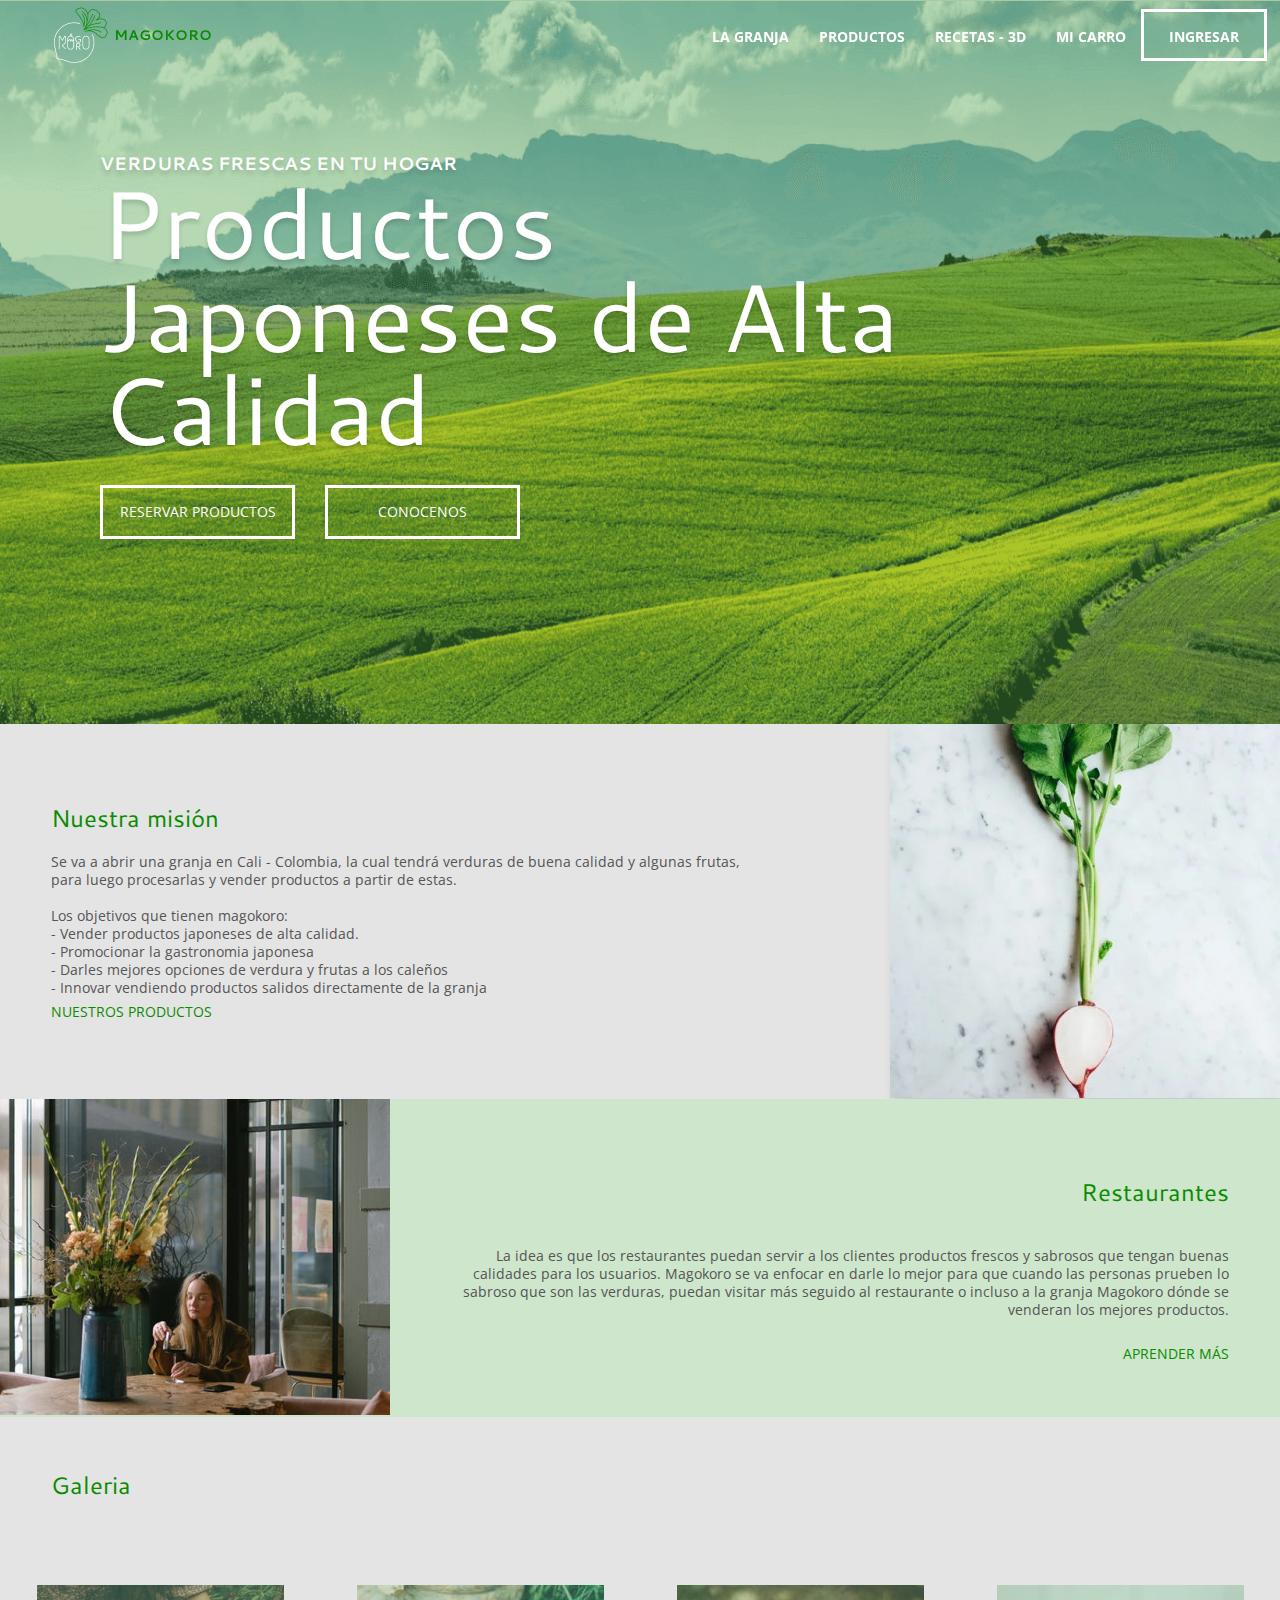
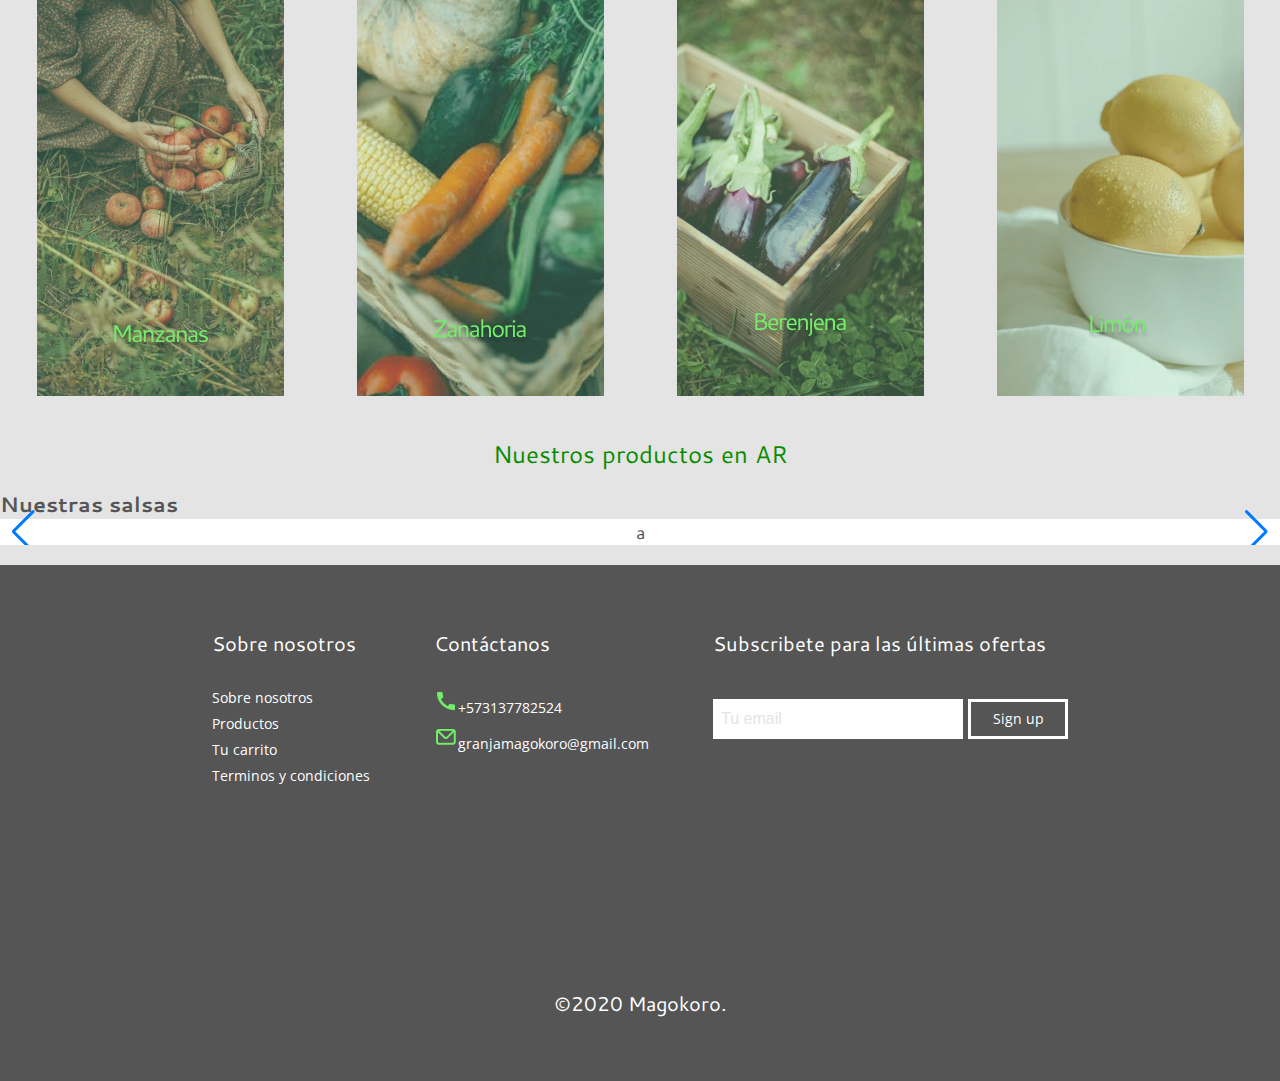
==== commit 58250638: "trying some things with three.js library" ====
--- a/index.html
+++ b/index.html
@@ -41,6 +41,11 @@
                 <li class="menu__item">
                     <a href='./products.html'>
                         PRODUCTOS
+                    </a>
+                <!--3D-->
+                <li class="menu__item">
+                    <a href='./products.html'>
+                        RECETAS - 3D
                     </a>
                 </li class="menu__item">
                 <!--About-->
@@ -162,26 +167,26 @@
         <div class="swiper-container swiper">
             <h3>Nuestras salsas</h3>
             <div class="swiper-wrapper">
-              <div class="swiper-slide">
-                  a
-              </div>
-              <div class="swiper-slide">
-                b
-              </div>
-              <div class="swiper-slide">
-                c
-              </div>
-              <div class="swiper-slide">
-               d
-              </div>
-              <div class="swiper-slide">
-               e
-              </div>
-              <div class="swiper-button-next"></div>
-            <div class="swiper-button-prev"></div>
-            <div class="swiper-pagination"></div>
-            </div>
-          </div>
+                <div class="swiper-slide">
+                    a
+                </div>
+                <div class="swiper-slide">
+                    b
+                </div>
+                <div class="swiper-slide">
+                    c
+                </div>
+                <div class="swiper-slide">
+                    d
+                </div>
+                <div class="swiper-slide">
+                    e
+                </div>
+                <div class="swiper-button-next"></div>
+                <div class="swiper-button-prev"></div>
+                <div class="swiper-pagination"></div>
+            </div>
+        </div>
 
 
         <!-- Swiper JS -->
@@ -212,7 +217,7 @@
         <h4 class="text-center">©2020 Magokoro.</h4>
     </footer>
 
-    
+
     <script src="./js/utils.js"></script>
 
     <script type="module" src="js/app.js"></script>
--- a/styles/index.css
+++ b/styles/index.css
@@ -10,8 +10,8 @@
 }
 
 body {
-  background: #E4E4E4;
-  font-family: 'Cantarell', sans-serif;
+  background: #e4e4e4;
+  font-family: "Cantarell", sans-serif;
   width: 100%;
   font-size: 18px;
   overflow-x: hidden;
@@ -22,28 +22,28 @@
 
 header {
   max-width: 100% !important;
-  overflow-x: hidden  !important;
+  overflow-x: hidden !important;
 }
 
 h2 {
-  font-family: 'Cantarell', sans-serif;
+  font-family: "Cantarell", sans-serif;
   padding-top: 1em;
   padding-bottom: 0.75em;
-  color: #0B8C00;
+  color: #0b8c00;
   font-size: 24px;
   font-weight: 400;
 }
 
 h4 {
-  font-family: 'Cantarell', sans-serif;
+  font-family: "Cantarell", sans-serif;
   font-weight: 400;
   color: white;
   font-size: 20px;
 }
 
 a {
-  font-family: 'Open Sans', sans-serif;
-  color: #0B8C00;
+  font-family: "Open Sans", sans-serif;
+  color: #0b8c00;
   font-weight: 400;
   text-decoration: none;
   font-size: 0.75em;
@@ -54,13 +54,13 @@
 }
 
 p {
-  font-family: 'Open Sans', sans-serif;
+  font-family: "Open Sans", sans-serif;
   font-size: 0.75em;
   color: #555555;
 }
 
 label {
-  font-family: 'Open Sans', sans-serif;
+  font-family: "Open Sans", sans-serif;
   font-size: 0.75em;
   color: #555555;
 }
@@ -74,6 +74,8 @@
 }
 
 .sign {
+  -webkit-box-shadow: 0px 20px 20px #55555550;
+          box-shadow: 0px 20px 20px #55555550;
   display: -webkit-box;
   display: -ms-flexbox;
   display: flex;
@@ -85,7 +87,7 @@
   -webkit-box-pack: center;
       -ms-flex-pack: center;
           justify-content: center;
-  background-color: #FFF;
+  background-color: #fff;
   margin: 100px 100px 100px 10%;
   padding: 0px;
 }
@@ -121,32 +123,58 @@
   margin-bottom: 30px;
 }
 
-.sign #logIn p, .sign #createProduct p, .sign #register p {
+.sign__text--subtitle a:hover {
+  color: #3483fa;
+}
+
+.sign #logIn p,
+.sign #createProduct p,
+.sign #register p {
   margin-top: 5px;
   margin-bottom: 5px;
 }
 
-.sign #logIn input[type=text], .sign #logIn input[type=password], .sign #logIn input[type=email], .sign #logIn input[type=number], .sign #createProduct input[type=text], .sign #createProduct input[type=password], .sign #createProduct input[type=email], .sign #createProduct input[type=number], .sign #register input[type=text], .sign #register input[type=password], .sign #register input[type=email], .sign #register input[type=number] {
+.sign #logIn input[type="text"],
+.sign #logIn input[type="password"],
+.sign #logIn input[type="email"],
+.sign #logIn input[type="number"],
+.sign #createProduct input[type="text"],
+.sign #createProduct input[type="password"],
+.sign #createProduct input[type="email"],
+.sign #createProduct input[type="number"],
+.sign #register input[type="text"],
+.sign #register input[type="password"],
+.sign #register input[type="email"],
+.sign #register input[type="number"] {
   border: none;
   border-bottom: 1px solid #555555;
   margin-bottom: 5px;
 }
 
-.sign #logIn input[type=submit], .sign #createProduct input[type=submit], .sign #register input[type=submit] {
-  font-family: 'Open Sans', sans-serif;
-  color: #0B8C00;
+.sign #logIn input[type="submit"],
+.sign #createProduct input[type="submit"],
+.sign #register input[type="submit"] {
+  font-family: "Open Sans", sans-serif;
+  color: #0b8c00;
   font-weight: 400;
   text-decoration: none;
   font-size: 0.75em;
   background-color: white;
-  border: 1px solid #4CAF50;
+  border: 1px solid #4caf50;
   width: 198px;
   height: 45px;
   margin-top: 10px;
 }
 
+.sign #logIn input:hover[type="submit"],
+.sign #createProduct input:hover[type="submit"],
+.sign #register input:hover[type="submit"] {
+  color: white;
+  background-color: #0b8c00;
+}
+
 #logOut {
-  font-family: 'Open Sans', sans-serif;
+  font-family: "Open Sans", sans-serif;
   font-weight: bold;
   color: white;
   padding: 15px;
@@ -156,7 +184,7 @@
 }
 
 #logOut:hover {
-  color: #73ED6A;
+  color: #73ed6a;
   border: solid white;
   background-color: white;
 }
@@ -182,6 +210,7 @@
       -ms-flex-pack: justify;
           justify-content: space-between;
   width: 100%;
+  z-index: 10;
 }
 
 .menu__close {
@@ -211,9 +240,9 @@
 }
 
 .menu__logo--name {
-  font-family: 'Cantarell', sans-serif;
+  font-family: "Cantarell", sans-serif;
   font-weight: bold;
-  color: #0B8C00;
+  color: #0b8c00;
 }
 
 .menu__list {
@@ -240,17 +269,17 @@
 
 .menu__item a {
   font-weight: bold;
-  color: #FFFFFF;
+  color: #ffffff;
 }
 
 .menu__item a:hover {
-  color: #73ED6A;
+  color: #73ed6a;
 }
 
 .menu__item--username {
-  font-family: 'Open Sans', sans-serif;
+  font-family: "Open Sans", sans-serif;
   font-weight: bold;
-  color: #FFFFFF;
+  color: #ffffff;
   padding: 15px;
 }
 
@@ -263,7 +292,7 @@
 }
 
 .menu__item--button a {
-  font-family: 'Open Sans', sans-serif;
+  font-family: "Open Sans", sans-serif;
   font-weight: bold;
   color: white;
   padding: 15px;
@@ -291,7 +320,7 @@
 }
 
 .landing--page__subtitle {
-  font-family: 'Cantarell', sans-serif;
+  font-family: "Cantarell", sans-serif;
   font-size: 18px;
   font-weight: bold;
   padding-top: 150px;
@@ -301,7 +330,7 @@
 }
 
 .landing--page__highlight {
-  font-family: 'Cantarell', sans-serif;
+  font-family: "Cantarell", sans-serif;
   width: 80%;
   line-height: 97.2%;
   padding-left: 100px;
@@ -399,7 +428,7 @@
   -webkit-box-align: center;
       -ms-flex-align: center;
           align-items: center;
-  background-color: #CEE6CC;
+  background-color: #cee6cc;
   height: 318px;
   width: 100%;
   max-width: 100vw;
@@ -494,6 +523,7 @@
           justify-content: space-between;
   padding-left: 15px;
   padding-right: 15px;
+  margin-top: 30px;
   margin-left: 60px;
   margin-right: 60px;
   -webkit-box-orient: horizontal;
@@ -511,7 +541,7 @@
 }
 
 .product--page__highlight {
-  font-family: 'Cantarell', sans-serif;
+  font-family: "Cantarell", sans-serif;
   line-height: 97.2%;
   margin: 20% 10% 0 10%;
   font-size: 96px;
@@ -527,6 +557,7 @@
       flex-wrap: wrap;
   margin-left: 60px;
   margin-right: 60px;
+  margin-bottom: 60px;
   -webkit-box-align: center;
       -ms-flex-align: center;
           align-items: center;
@@ -539,7 +570,7 @@
   padding: 15px;
   display: block;
   width: 32%;
-  height: 100%;
+  height: 500px;
   text-decoration: none;
   margin: 20px 0px 20px 0px;
 }
@@ -551,6 +582,8 @@
 }
 
 .product--cart {
+  -webkit-box-shadow: 0px 20px 20px #55555550;
+          box-shadow: 0px 20px 20px #55555550;
   background-color: white;
   display: -webkit-box;
   display: -ms-flexbox;
@@ -570,13 +603,13 @@
 .product__image {
   margin-top: 10px;
   width: 100%;
-  height: 287px;
-  -o-object-fit: contain;
-     object-fit: contain;
+  height: 100%;
 }
 
 .product__description {
-  background-color: #FFF;
+  -webkit-box-shadow: 0px 20px 20px #55555550;
+          box-shadow: 0px 20px 20px #55555550;
+  background-color: #fff;
   display: -webkit-box;
   display: -ms-flexbox;
   display: flex;
@@ -589,8 +622,61 @@
           align-items: center;
 }
 
+.product__description figure {
+  position: relative;
+  z-index: 1;
+  overflow: hidden;
+}
+
+.product__description figure .product__phrase {
+  position: absolute;
+  top: 80px;
+  width: 100%;
+  height: 100%;
+  -webkit-transition: all 1000ms ease-out;
+  transition: all 1000ms ease-out;
+  opacity: 0;
+  visibility: hidden;
+  text-align: center;
+}
+
+.product__description figure .product__phrase p {
+  font-size: 18px;
+  padding-left: 5%;
+  padding-right: 5%;
+  color: white;
+}
+
 .product__description:hover {
+  opacity: 1;
   background-color: #55555580;
+}
+
+.product__description:hover > .product__tag {
+  color: white;
+}
+
+.product__description:hover > .product__price {
+  color: white;
+}
+
+.product__description:hover > .product__name {
+  color: white;
+}
+
+.product__description:hover > figure .product__image {
+  opacity: 0.5;
+  -webkit-transform: scale(3);
+          transform: scale(3);
+}
+
+.product__description:hover > figure .product__phrase {
+  opacity: 1;
+  visibility: visible;
+}
+
+.product__description:hover > figure .product__phrase p {
+  margin-top: 0;
 }
 
 .product__thumbnail {
@@ -605,7 +691,7 @@
   color: #555555;
   padding: 5px 10px;
   border-radius: 5px;
-  font-size: .9em;
+  font-size: 0.9em;
 }
 
 .product__tag--best-seller {
@@ -625,14 +711,14 @@
 
 .product__name {
   margin-top: 20px;
-  font-family: 'Cantarell', sans-serif;
-  color: #0B8C00;
+  font-family: "Cantarell", sans-serif;
+  color: #0b8c00;
   padding: 0px;
 }
 
 .product__cart {
   background-color: white;
-  color: #73ED6A;
+  color: #73ed6a;
   display: -webkit-box;
   display: -ms-flexbox;
   display: flex;
@@ -640,7 +726,7 @@
       -ms-flex-pack: center;
           justify-content: center;
   text-decoration: none;
-  border: solid #73ED6A;
+  border: solid #73ed6a;
   width: 235px;
   margin: 10px;
   margin-bottom: 40px;
@@ -652,21 +738,21 @@
   color: #555555;
   border: none;
   background-color: white;
-  font-family: 'Open Sans', sans-serif;
+  font-family: "Open Sans", sans-serif;
 }
 
 .product__cart-cart:hover {
-  color: #73ED6A;
+  color: #73ed6a;
 }
 
 .product__cart:hover {
   color: white;
-  background-color: #73ED6A;
+  background-color: #73ed6a;
 }
 
 .product__cart:disabled {
   color: white;
-  background-color: #73ED6A;
+  background-color: #73ed6a;
 }
 
 .product_a {
@@ -701,8 +787,25 @@
   font-size: 24px;
 }
 
+.product_a .product__description {
+  -webkit-box-shadow: none;
+          box-shadow: none;
+}
+
+.product_a .product__description:hover {
+  background-color: white;
+}
+
+.product_a .product__description:hover > .product__price {
+  color: #555555;
+}
+
+.product_a .product__description:hover > .product__name {
+  color: #0b8c00;
+}
+
 .total {
-  font-family: 'Open Sans', sans-serif;
+  font-family: "Open Sans", sans-serif;
   text-align: center;
 }
 
@@ -710,6 +813,8 @@
   display: -webkit-box;
   display: -ms-flexbox;
   display: flex;
+  -webkit-box-shadow: 0px 20px 20px #55555550;
+          box-shadow: 0px 20px 20px #55555550;
   -webkit-box-orient: vertical;
   -webkit-box-direction: normal;
       -ms-flex-direction: column;
@@ -718,7 +823,8 @@
       -ms-flex-align: center;
           align-items: center;
   background-color: white;
-  width: 100%;
+  width: 50%;
+  margin: auto;
 }
 
 .payment__items {
@@ -745,28 +851,38 @@
 }
 
 #autofill {
-  font-family: 'Open Sans', sans-serif;
-  color: #0B8C00;
+  font-family: "Open Sans", sans-serif;
+  color: #0b8c00;
   font-weight: 400;
   text-decoration: none;
   font-size: 0.75em;
   background-color: transparent;
-  border: 1px solid #0B8C00;
+  border: 1px solid #0b8c00;
   width: 220px;
   height: 45px;
   margin-top: 10px;
 }
 
-#checkout input[type=text] {
+#autofill:hover {
+  background-color: #0b8c00;
+  color: white;
+}
+
+#checkout input:hover[type="submit"] {
+  background-color: #0b8c00;
+  color: white;
+}
+
+#checkout input[type="text"] {
   border: none;
   background-color: transparent;
   border-bottom: 1px solid #555555;
   margin-bottom: 10px !important;
 }
 
-#checkout input[type=submit] {
-  font-family: 'Open Sans', sans-serif;
-  color: #0B8C00;
+#checkout input[type="submit"] {
+  font-family: "Open Sans", sans-serif;
+  color: #0b8c00;
   margin-bottom: 20px;
   font-weight: 400;
   text-decoration: none;
@@ -840,7 +956,7 @@
 }
 
 #footer-email-btn {
-  font-family: 'Open Sans', sans-serif;
+  font-family: "Open Sans", sans-serif;
   color: white;
   font-weight: 400;
   text-decoration: none;
@@ -858,19 +974,19 @@
 }
 
 #footer-email::-webkit-input-placeholder {
-  color: #E4E4E4;
+  color: #e4e4e4;
 }
 
 #footer-email:-ms-input-placeholder {
-  color: #E4E4E4;
+  color: #e4e4e4;
 }
 
 #footer-email::-ms-input-placeholder {
-  color: #E4E4E4;
+  color: #e4e4e4;
 }
 
 #footer-email::placeholder {
-  color: #E4E4E4;
+  color: #e4e4e4;
 }
 
 @media screen and (max-width: 1061px) {
@@ -891,6 +1007,9 @@
 @media screen and (max-width: 1113px) {
   .product--cart {
     width: 100%;
+  }
+  .payment {
+    width: 60%;
   }
 }
 
@@ -914,6 +1033,9 @@
     text-align: center;
     margin: 0;
   }
+  .payment {
+    width: 80%;
+  }
   .footer {
     padding-top: 2rem;
     padding-bottom: 2rem;
@@ -1001,7 +1123,7 @@
   width: 7px;
   height: 7px;
   border-radius: 50%;
-  background: #0B8C00;
+  background: #0b8c00;
   margin: -4px 0 0 -4px;
 }
 
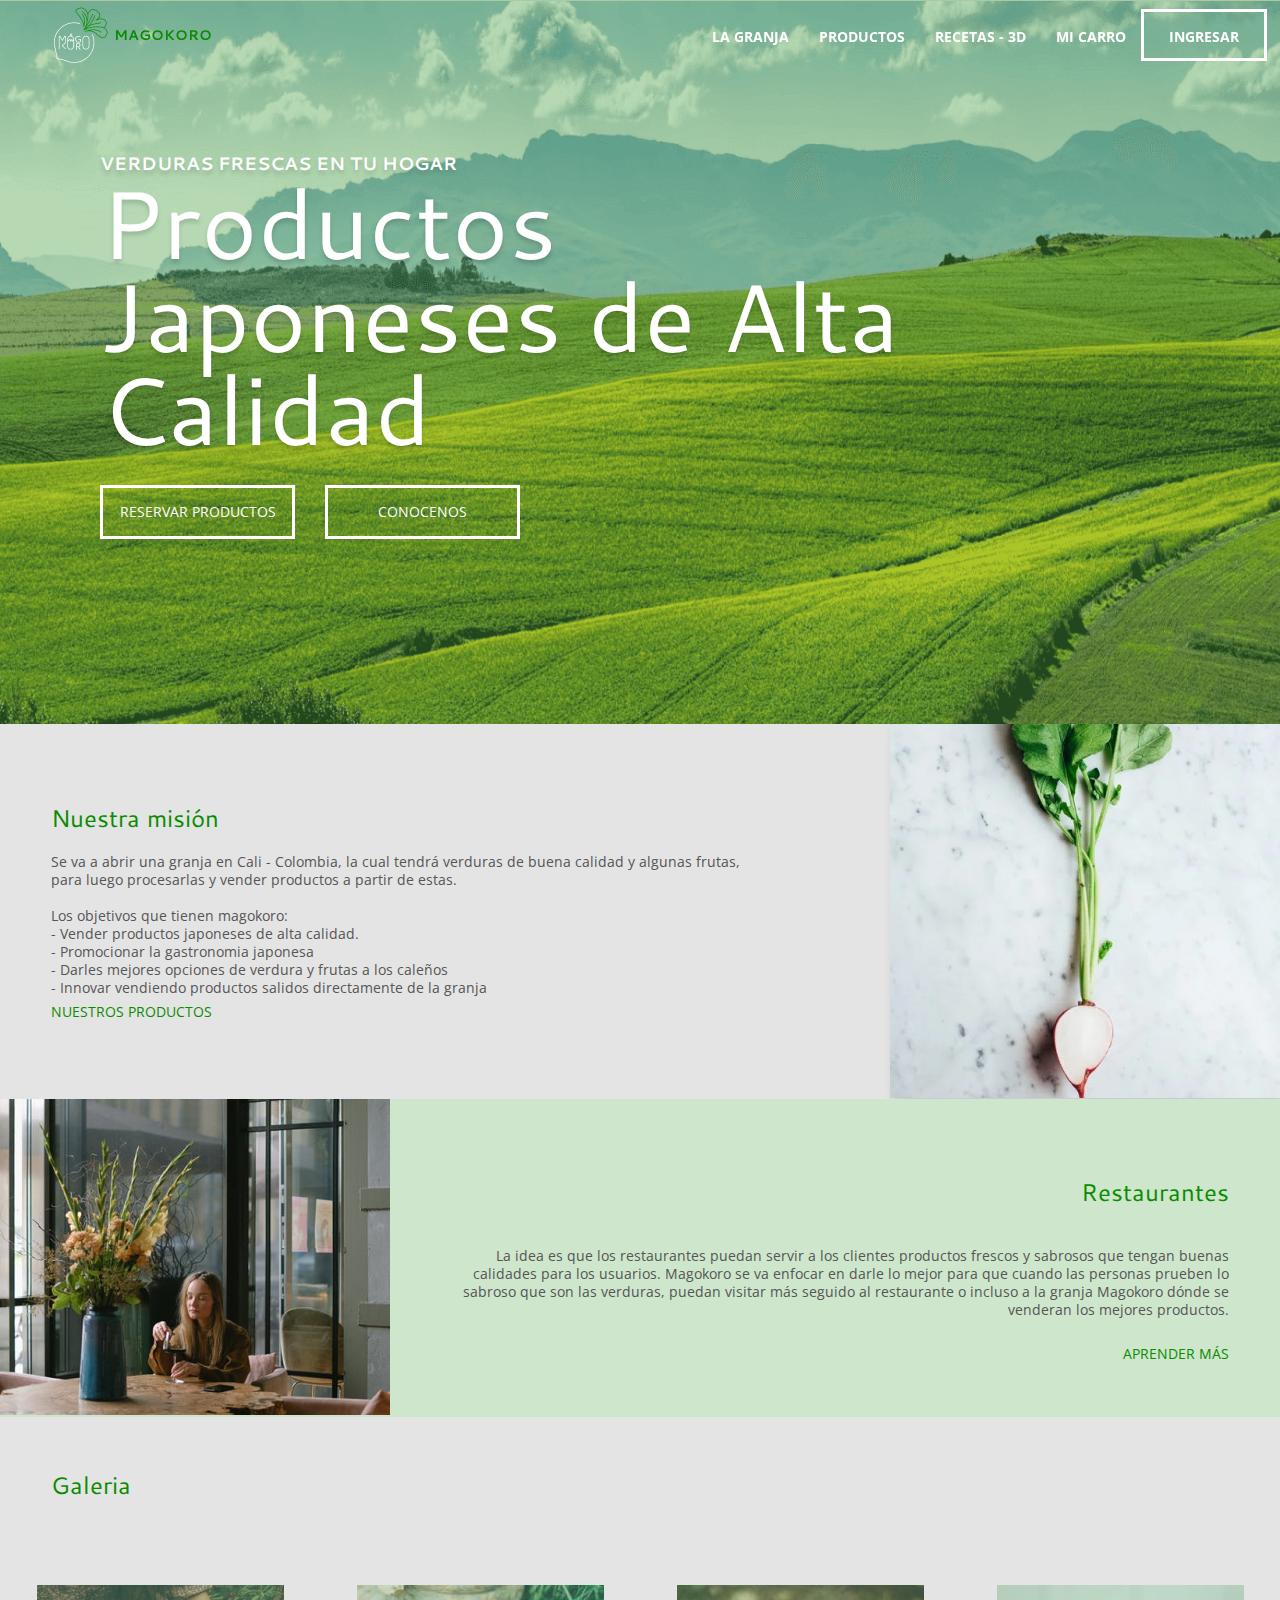
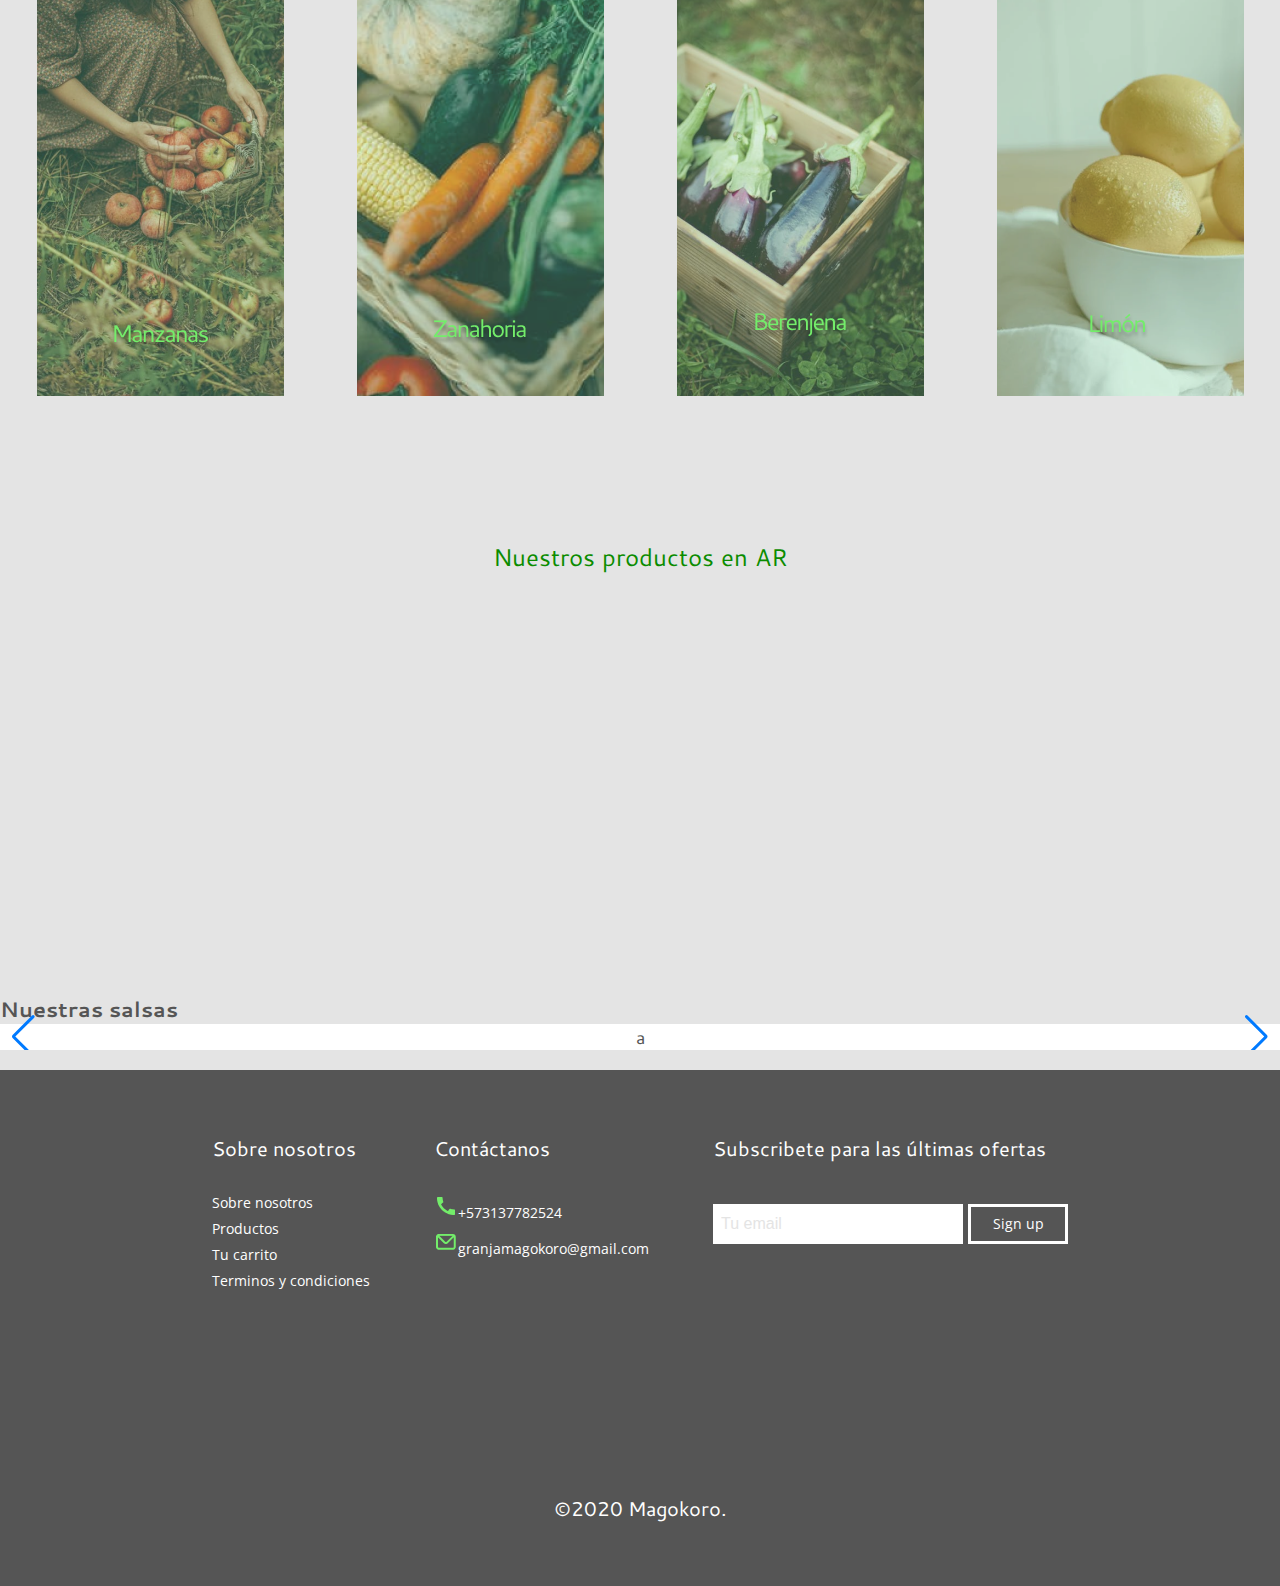
==== commit e63fc4f7: "recipes done" ====
--- a/index.html
+++ b/index.html
@@ -44,7 +44,7 @@
                     </a>
                 <!--3D-->
                 <li class="menu__item">
-                    <a href='./products.html'>
+                    <a href='./recipe.html'>
                         RECETAS - 3D
                     </a>
                 </li class="menu__item">
@@ -159,9 +159,10 @@
             <script type="module" src="https://unpkg.com/@google/model-viewer/dist/model-viewer.min.js"></script>
 
             <!-- Use it like any other HTML element -->
-            <model-viewer class="models__item" src="./models/banana.glb" alt="A 3D model of an astronaut" ar
+            <model-viewer class="models__item" src="./models/banana.glb" alt="Banana" ar
                 ar-modes="webxr scene-viewer quick-look" environment-image="neutral" auto-rotate camera-controls>
             </model-viewer>
+    
         </div>
 
         <div class="swiper-container swiper">
--- a/styles/index.css
+++ b/styles/index.css
@@ -472,19 +472,6 @@
   margin: 1em;
 }
 
-.models {
-  display: -webkit-box;
-  display: -ms-flexbox;
-  display: flex;
-  -webkit-box-orient: vertical;
-  -webkit-box-direction: normal;
-      -ms-flex-direction: column;
-          flex-direction: column;
-  -webkit-box-align: center;
-      -ms-flex-align: center;
-          align-items: center;
-}
-
 .swiper-container {
   width: 100%;
   height: 100%;
@@ -753,6 +740,143 @@
 .product__cart:disabled {
   color: white;
   background-color: #73ed6a;
+}
+
+.cupcake {
+  position: relative;
+  z-index: 1;
+  overflow: hidden;
+}
+
+.cupcake:hover {
+  opacity: 1;
+  background-color: #55555580;
+}
+
+.cupcake:hover > .phrase {
+  opacity: 1;
+  visibility: visible;
+}
+
+.cupcake:hover > .phrase p {
+  margin-top: 0;
+}
+
+.models {
+  margin: 8%;
+  display: -webkit-box;
+  display: -ms-flexbox;
+  display: flex;
+  -webkit-box-orient: vertical;
+  -webkit-box-direction: normal;
+      -ms-flex-direction: column;
+          flex-direction: column;
+  -webkit-box-align: center;
+      -ms-flex-align: center;
+          align-items: center;
+}
+
+.models__list {
+  display: -webkit-box;
+  display: -ms-flexbox;
+  display: flex;
+  -webkit-box-orient: vertical;
+  -webkit-box-direction: normal;
+      -ms-flex-direction: column;
+          flex-direction: column;
+}
+
+.models figure {
+  position: relative;
+  z-index: 1;
+  overflow: hidden;
+}
+
+.models figure:hover {
+  opacity: 1;
+  background-color: #55555580;
+}
+
+.models figure:hover > .models__phrase {
+  opacity: 1;
+  visibility: visible;
+}
+
+.models figure:hover > .models__phrase p {
+  margin-top: 0;
+}
+
+.models figure .models__phrase {
+  position: absolute;
+  top: 200px;
+  width: 100%;
+  height: 100%;
+  -webkit-transition: all 1000ms ease-out;
+  transition: all 1000ms ease-out;
+  opacity: 0;
+  visibility: hidden;
+  text-align: center;
+}
+
+.models figure .models__phrase p {
+  font-size: 18px;
+  padding-left: 5%;
+  padding-right: 5%;
+  color: white;
+}
+
+.p__drop {
+  position: absolute;
+  display: -webkit-box;
+  display: -ms-flexbox;
+  display: flex;
+  -webkit-box-orient: vertical;
+  -webkit-box-direction: normal;
+      -ms-flex-direction: column;
+          flex-direction: column;
+  background-color: white;
+  -webkit-box-shadow: 0px 4px 4px rgba(0, 0, 0, 0.25);
+          box-shadow: 0px 4px 4px rgba(0, 0, 0, 0.25);
+  border-radius: 10px;
+  padding: 10px 10px;
+  width: 550px;
+  display: none;
+  list-style: none;
+  text-decoration: none;
+}
+
+.p__cupcake {
+  top: 250px;
+  left: 10px;
+}
+
+.p__onigiri {
+  top: 620px;
+  left: 10px;
+}
+
+.p__arroz {
+  top: 880px;
+  left: 10px;
+}
+
+.p__list {
+  list-style: none;
+}
+
+.p__list:hover .p__drop {
+  display: block;
+  position: absolute;
+  color: #555555;
+  font-size: 0.6em;
+}
+
+model-viewer {
+  display: block;
+  position: relative;
+  contain: strict;
+  width: 600px;
+  height: 300px;
 }
 
 .product_a {
